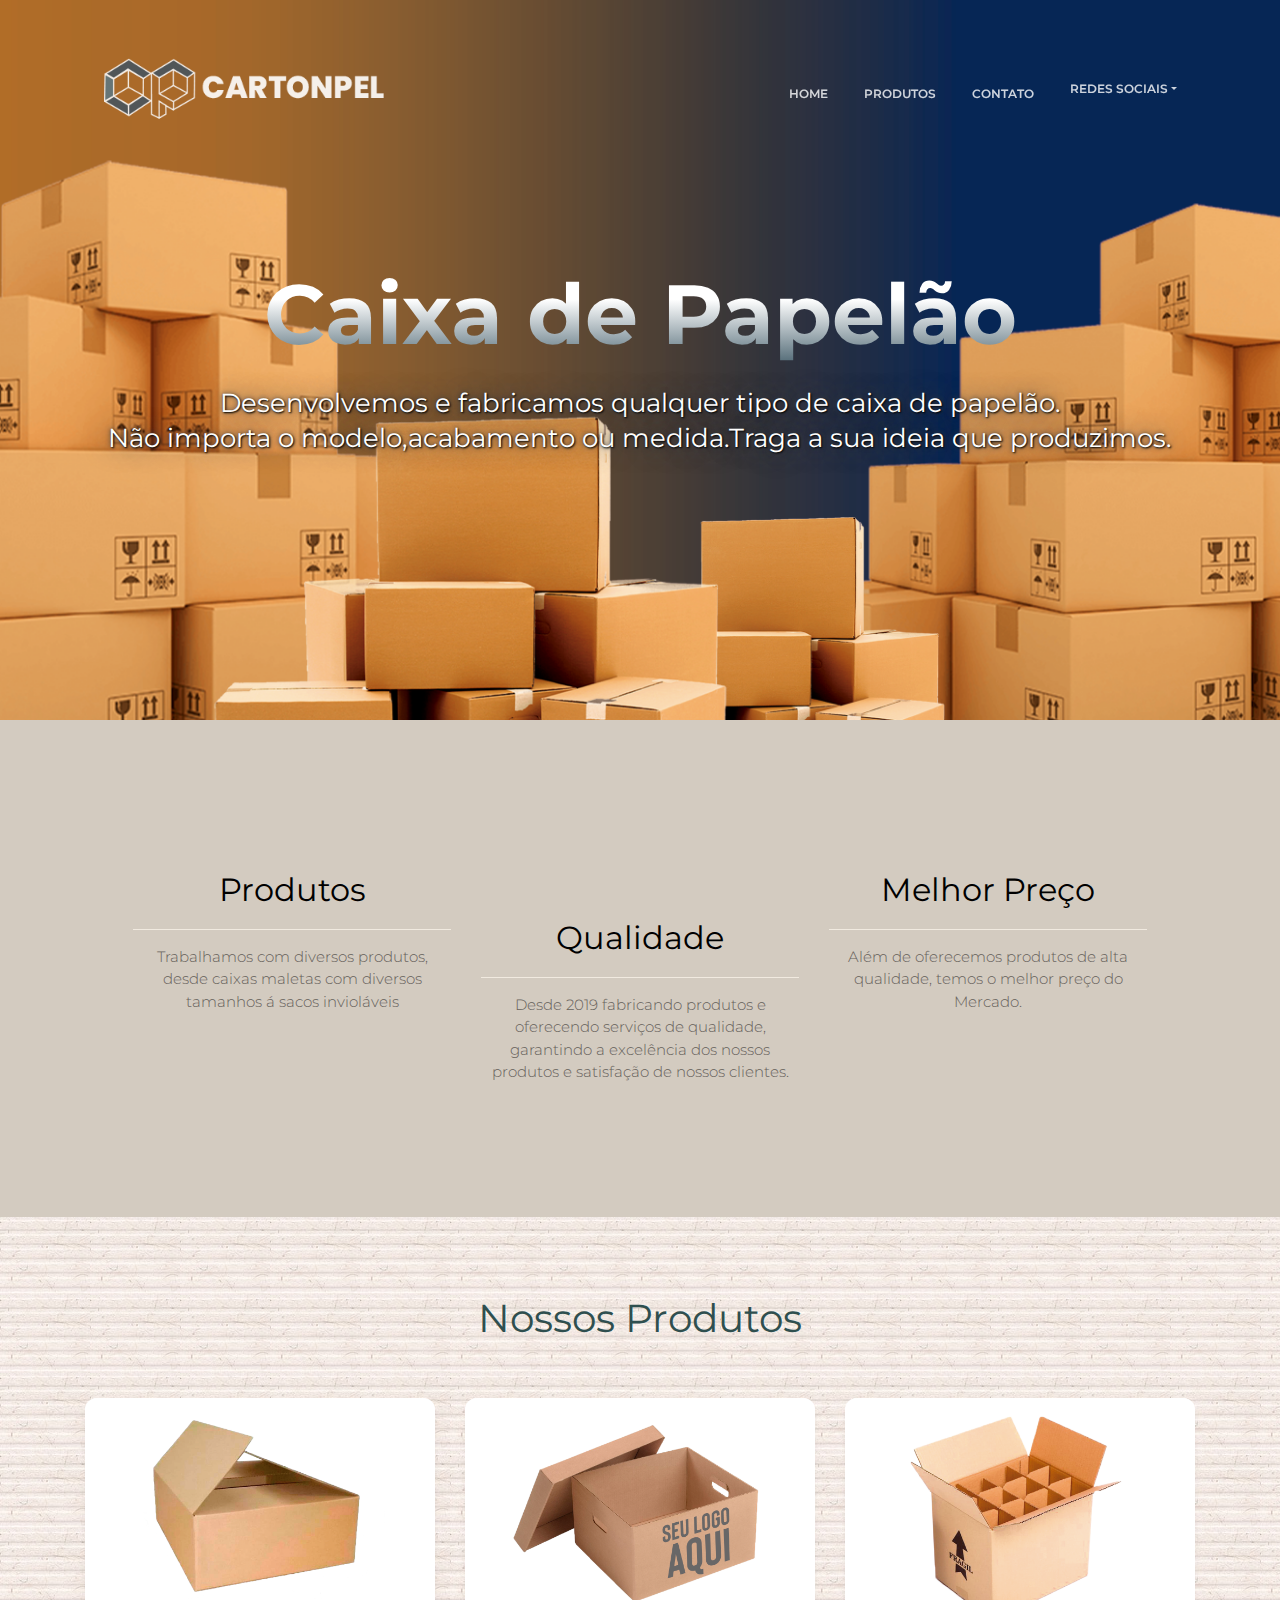
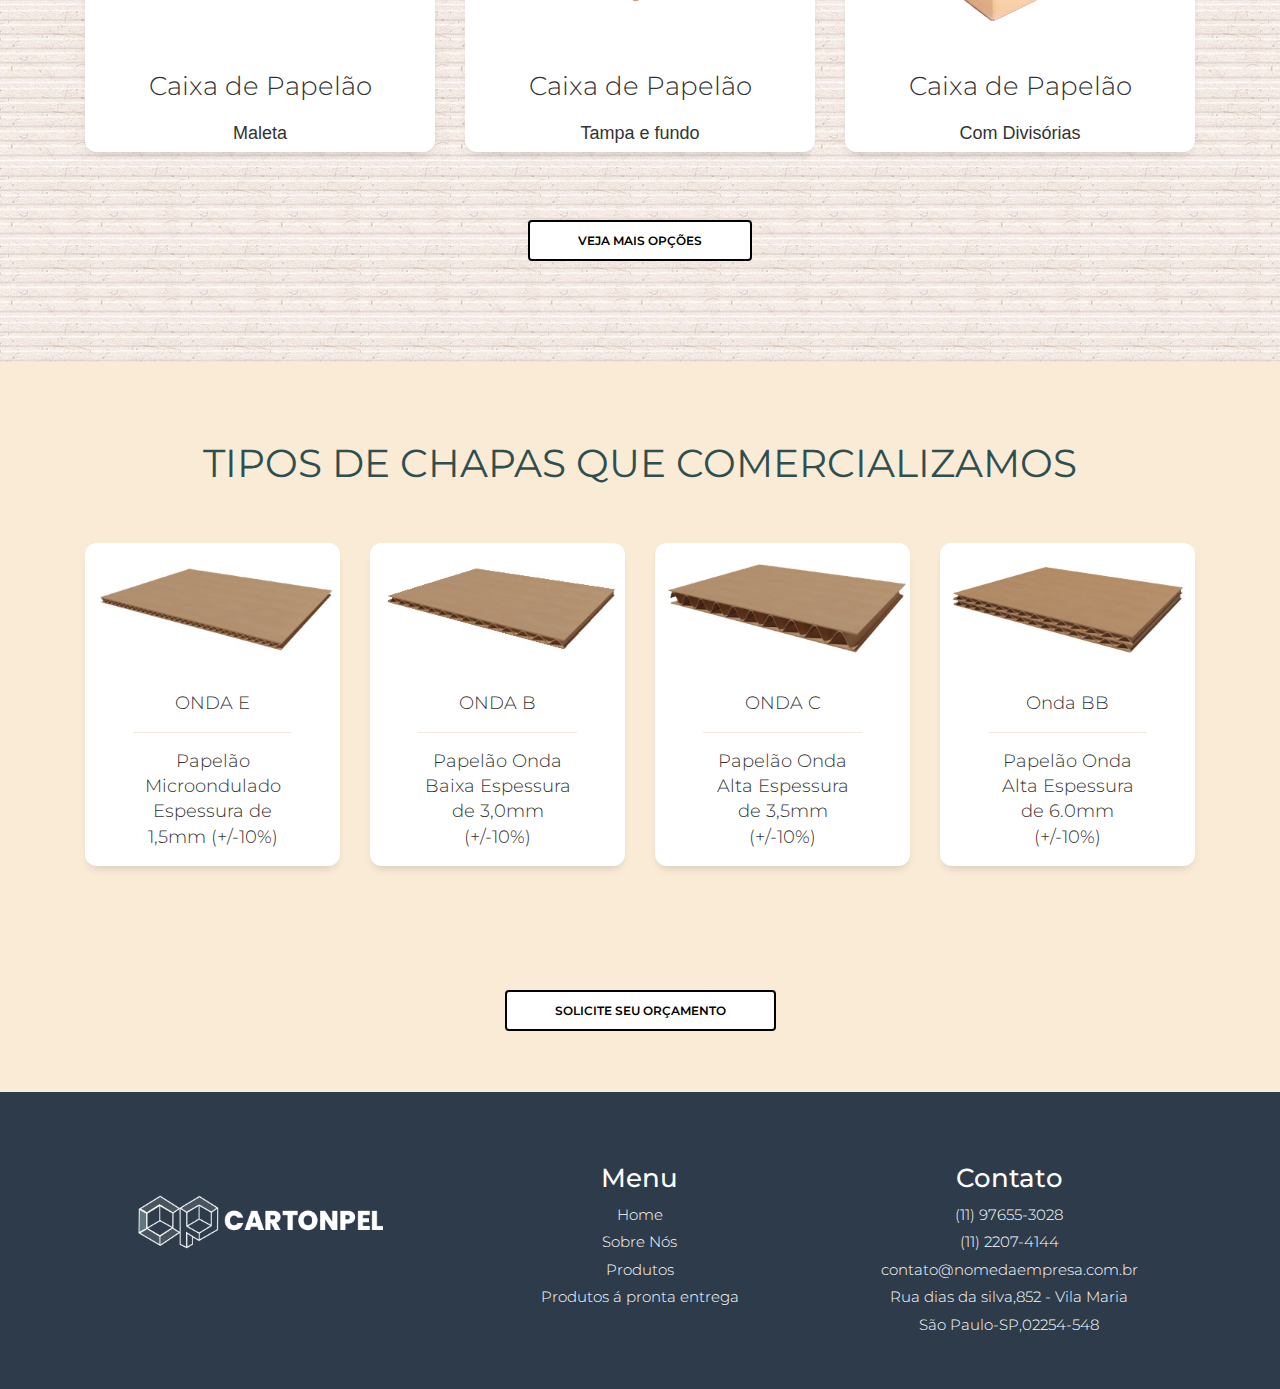
==== index.html @ ebabe3cf "atualização" ====
<!--
=========================================================
 Paper Kit 2 - v2.2.0
=========================================================

 Product Page: https://www.creative-tim.com/product/paper-kit-2
 Copyright 2019 Creative Tim (https://www.creative-tim.com)
 Licensed under MIT (https://github.com/creativetimofficial/paper-kit-2/blob/master/LICENSE.md)

 Coded by Creative Tim

=========================================================

The above copyright notice and this permission notice shall be included in all copies or substantial portions of the Software. -->



<!DOCTYPE html>
<html lang="pt-br">

<head>
    <meta charset="utf-8" />
    <link rel="apple-touch-icon" sizes="76x76" href="./assets/img//apple-icon.png">
    <link rel="icon" type="image/png" href="./assets/img//favicon.png">
    <meta http-equiv="X-UA-Compatible" content="IE=edge,chrome=1" />
    <title>
        Cartonpel
    </title>
    <meta name="description" content="Somos uma fábrica de cartonagem,fabricamos caixas sobre medidas">
    <meta name="keywords" content="Cartonagem,papelão,caixa">
    <meta name="author" content="Academia do E-commerce">
    <meta content='width=device-width, initial-scale=1.0, maximum-scale=1.0, user-scalable=0, shrink-to-fit=no' name='viewport' />
    <!--     Fonts and icons     -->
    <link href="https://fonts.googleapis.com/css?family=Montserrat:400,700,200" rel="stylesheet" />
    <link href="https://maxcdn.bootstrapcdn.com/font-awesome/latest/css/font-awesome.min.css" rel="stylesheet">
    <!-- CSS Files -->
    <link href="./assets/css/bootstrap.min.css" rel="stylesheet" />
    <link href="./assets/css/paper-kit.css" rel="stylesheet" />
    <link href="./assets/css/michele.css" rel="stylesheet" />
    <!-- CSS Just for demo purpose, don't include it in your project -->
    <link href="./assets/demo/demo.css" rel="stylesheet" />
</head>

<body class="index-page sidebar-collapse">
    <!-- Navbar -->
    <nav class="navbar navbar-expand-lg fixed-top navbar-transparent " color-on-scroll="300">
        <div class="container">
            <div class="navbar-translate">
                <a class="navbar-brand" href="#" rel="tooltip" title="logo" data-placement="bottom" target="_blank">
                    <img src="./assets/img/Logo06.png" class="collapse navbar-collapse" alt="logo">

                </a>
                <button class="navbar-toggler navbar-toggler" type="button" data-toggle="collapse" data-target="#navigation" aria-controls="navigation-index" aria-expanded="false" aria-label="Toggle navigation">
                    <span class="navbar-toggler-bar bar1"></span>
                    <span class="navbar-toggler-bar bar2"></span>
                    <span class="navbar-toggler-bar bar3"></span>
                </button>
            </div>
            <div class="collapse navbar-collapse justify-content-end" id="navigation">
                <ul class="navbar-nav">
                    <li class="nav-item">
                        <a class="nav-link" rel="tooltip" title="Home" data-placement="bottom" href="./index.html" target="_blank">
                            <i class="fa fa-home"></i>
                            <p class="d-lg">Home</p>
                        </a>
                    </li>
                    <li class="nav-item">
                        <a class="nav-link" rel="tooltip" title="Produtos" data-placement="bottom" href="./produtos.html" target="_blank">
                            <i class="fa fa-cubes"></i>
                            <p class="">Produtos</p>
                        </a>
                        <li class="nav-item">
                            <a class="nav-link" rel="tooltip" title="contato" data-placement="bottom" href="./contato.html" target="_blank">
                                <i class="fa fa-phone"></i>
                                <p class="d-lg">Contato</p>
                            </a>
                        </li>
                        <li class="nav-item dropdown">
                            <a class="nav-link dropdown-toggle" href="#" data-toggle="dropdown" id="nav-drop" aria-expanded="false">Redes Sociais</a>
                            <div class="dropdown-menu">
                                <a class="dropdown-item" href="https://www.facebook.com/gilmartheobald">
                                    <p class="d-ms">
                                        <i class="fa fa-facebook-official"></i> Facebook
                                    </p>
                                </a>
                                <a class="dropdown-item" href="https://www.instagram.com/gilmar.theobald/">
                                    <p class="d-lg">
                                        <i class="fa fa-instagram"></i> instagram
                                    </p>
                                </a>
                                <a class="dropdown-item" href="https://www.youtube.com/results?search_query=gilmar+theobald">
                                    <p class="d-lg">
                                        <i class="fa fa-youtube"></i> Youtube
                                    </p>
                                </a>
                            </div>
                        </li>
                </ul>
            </div>
        </div>
    </nav>
    <!-- End Navbar -->



    <div class="index" style="background-image: url(./assets/img/1.png)">
        <div class="filter"></div>
        <div class="content-center">
            <div class="container">
                <div class="title-brand">
                    <h1 class="home1">Caixa de Papelão</h1>
                    <h3 class="produtos1">Desenvolvemos e fabricamos qualquer tipo de caixa de papelão.<br>Não importa o modelo,acabamento ou medida.Traga a sua ideia que produzimos. </h4>
                        <div class="fog-low">
                            <img src="" alt="">
                        </div>
                        <div class="fog-low right">
                            <img src="#" alt="">
                        </div>
                </div>
            </div>
        </div>
        <div class="moving-clouds" style="background-image: "></div>
    </div>
    <section class="container1 py-5">
        <div class="container text-center">
            <!-- <div class="row">
                <div class="col-md-8 ml-auto mr-auto">
                    <h2 class="text-center h2 pb-2">Quem somos?</h2>
                    <h4 class="description text-center text-dark"> A "Nome da empresa" nasceu com o intuito de fornecer
                        produtos de alta qualidade com o melhor preço</h4>
                </div>
            </div> -->
            <div class="features-1">
                <div class="row px-5">
                    <div class="col-sm-12 col-lg-4">
                        <i class="fa fa-cubes icone-size"></i>
                        <h3 class="h3">Produtos</h3>
                        <hr>
                        <p>Trabalhamos com diversos produtos, desde caixas maletas com diversos tamanhos á sacos invioláveis
                        </p>
                    </div>
                    <div class="col-sm-12 col-lg-4">
                        <i class="fa fa-star icone-size mr-2"></i>
                        <i class="fa fa-star icone-size mr-2"></i>
                        <i class="fa fa-star icone-size mr-2"></i>
                        <i class="fa fa-star icone-size mr-2"></i>
                        <i class="fa fa-star icone-size mr-2"></i>
                        <h3 class="h3">Qualidade</h3>
                        <hr>
                        <p>Desde 2019 fabricando produtos e oferecendo serviços de qualidade, garantindo a excelência dos nossos produtos e satisfação de nossos clientes.</p>
                    </div>
                    <div class="col-sm-12 col-lg-4">
                        <i class="fa fa-dollar icone-size"></i>
                        <h3 class="h3">Melhor Preço</h3>
                        <hr>
                        <p>Além de oferecemos produtos de alta qualidade, temos o melhor preço do Mercado. </p>
                    </div>
                </div>
            </div>
        </div>
    </section>
    <!-- <div class="container text-justify py-5">
        <div class="row">
            <div class="col-sm-12 col-6">
                <h3 class="h3 text-center py-3">Quem somos?</h3>
                <p> A Cartonpel nasceu em 2019 com o intuito de fornecer produtos de alta qualidade com ótimos preços, buscamos oferecer o que há de melhor no Mercado com diversos tipos de embalagens.
                    <br>
                    <br> Fabricamos e comercializamos embalagens de papelão sob medidas, a pronta entrega e personalizadas para diversos segmentos. Fornecemos embalagens para E-commerce e produtos em gerais, atendemos há todos os tipos de demanda. Temos
                    o melhor preço do Mercado e atendemos tanto pessoa física, quanto pessoa jurídica.
                </p>
            </div> -->
    <!-- <div class="col-sm-12 col-lg-4 py-3">
                <img src="./assets/img/4.jpg" alt="foto">
            </div>
        </div>
    </div> -->
    <section class="container2 py-5">
        <div class="container">
            <h2 class="text-center pb-2 h2">Nossos Produtos</h2>
            <div class="row text-center pb-5">
                <div class="col-sm-12 col-lg-4 py-5">
                    <div class="card">
                        <div class="zoom">
                            <img src="./assets/img/maleta.png" alt="caixa">
                            <h3 class="py-2 mb-2 px-5">Caixa de Papelão</h3>
                            <p class="cp">Maleta</p>
                        </div>    
                    </div>
                </div>
                <div class="col-sm-12 col-lg-4 py-5">
                    <div class="card">
                        <div class="zoom">
                            <img src="./assets/img/04 (3).png" alt="caixa">
                            <h3 class="py-2 mb-2 px-5">Caixa de Papelão</h3>
                            <p class="cp">Tampa e fundo</p>
                        </div>    
                    </div>
                </div>
                <div class="col-sm-12 col-lg-4 py-5">
                    <div class="card">
                        <div class="zoom">
                            <img src="./assets/img/06 (7).png" alt="caixa">
                            <h3 class="py-2 mb-2 px-5">Caixa de Papelão</h3>
                            <p class="cp">Com Divisórias</p>
                        </div>    
                    </div>
                </div>
                <div class="col-sm-12">
                    <div class="justify-content-center d-block text-center">
                        <p class="text-center">
                            <a class="btn btn-outline-primary btn-light px-5" href="./produtos.html" title="clique aqui para visualizar mais produtos">
                                Veja Mais Opções
                            </a>
                        </p>
                    </div>
                </div>
            </div>
        </div>
    </section>
    <section class="chapas py-5">
        <div class="container">
            <h2 class="text-center pb-2 h2">TIPOS DE CHAPAS QUE COMERCIALIZAMOS</h2>
            <div class="row text-center pb-5">
                <div class="col-sm-12 col-lg-3 py-5">
                    <div class="card">
                        <div class="zoom">
                            <img src="./assets/img/chapa1.jpg" alt="caixa">
                            <h3 class="discricao py-2 mb-2 px-5">ONDA E <hr> Papelão Microondulado  
                           Espessura de 1,5mm (+/-10%)</h3>
                      </div>   
                    </div>
                </div>
                <div class="col-sm-12 col-lg-3 py-5">
                    <div class="card">
                        <div class="zoom">
                            <img src="./assets/img/chapa2.jpg" alt="caixa">
                            <h3 class="discricao py-2 mb-2 px-5">ONDA B <hr> Papelão Onda Baixa
                              Espessura de 3,0mm (+/-10%) </h3>
                        </div>      
                    </div>
                </div>
                <div class="col-sm-12 col-lg-3 py-5">
                    <div class="card">
                        <div class="zoom">
                            <img src="./assets/img/chapa3.jpg" alt="caixa">
                            <h3 class="discricao py-2 mb-2 px-5"> ONDA C <hr> Papelão Onda Alta  
                                Espessura <br>de 3,5mm <br>(+/-10%)</h3>
                        </div>        
                    </div>
                </div>
                <div class="col-sm-12 col-lg-3 py-5">
                    <div class="card ">
                        <div class="zoom">
                            <img src="./assets/img/chapa4.jpg" alt="caixa">
                            <h3 class="discricao py-2 mb-2 px-5">Onda BB <hr> Papelão Onda Alta  
                                Espessura <br>de 6.0mm <br>(+/-10%)</h3>
                        </div>        
                    </div>
                </div>
                </div>
                <div class="col-sm-12 py-2">
                    <div class="justify-content-center d-block text-center">
                        <p class="text-center">
                            <a class="btn btn-outline-primary btn-light px-5" href="https://api.whatsapp.com/send?phone=5511976553028&text=Ol%C3%A1%2Cgostaria%20de%20mais%20informa%C3%A7%C3%B5es%20sobre%20esse%20produto.%20" title="clique aqui para visualizar mais produtos">
                                Solicite seu orçamento
                            </a>
                        </p>
                    </div>
                </div>
            </div>
        </div>
    </section>

    <!-- <div class=" col-sm-12 col-md-4 col-lg-4 text-center justify-content-center pb-5">
                    <div class="zoom">
                        <img src="./assets/img/caixa3.png" class="img-responsive">
                    </div>
                </div>
                <div class="col-sm-12 col-md-4 col-lg-4 text-center justify-content-center pb-5">
                    <div class="zoom">
                        <img src="./assets/img/caixa.png" class="img-responsive">
                    </div>
                </div>
                <div class="col-sm-12 col-md-4 col-lg-4 text-center justify-content-center pb-5">
                    <div class="zoom">
                        <img src="./assets/img/caixa2.png" class="img-responsive">
                    </div>
                </div>
            </div> -->
    <!-- </section> -->
    <!-- <section class="fundo py-5">
        <div class="container ">
            <h3 class="text-center h3 pb-5">
                <span class="especificacao">
                    Especificação dos produtos
            </h3>
            </span>
                <div class="card py-3">
                    <div class="row ">
                        <div class="col-sm-12 col-md-8 col-lg-8">
                            <h2 class="text-center py-2">CAIXA DE PAPELÃO 31X 22X 24</h2>
                            <p class="text-center px-5">Indicado para transportar produtos com segurança e praticidade, material resistente e de alta qualidade! Material: Onda B - Papelão Ondulado Gramatura: 360 g/m² Espessura do Papel: 3 mm Cor Interna e Externa: Pardo Foco: Ecommerce,
                                Mercado Livre e demais Plataformas Marketplace.</p>
                        </div>
                        <div class="col-sm-12 col-md-4 col-lg-4 p-3">
                            <img src="./assets/img/caixa.jpg" class="img-fluid" alt="caixa">
                        </div>
                    </div>
                </div>
                <div class="card py-3">
                    <div class="row ">
                        <div class="col-sm-12 col-md-4 col-lg-4 p-3">
                            <img src="./assets/img/caixa2.jpg" class="img-fluid" alt="caixa">
                        </div>
                        <div class="col-sm-12 col-md-8 col-lg-8">
                            <h2 class="text-center py-2">CAIXA DE PAPELÃO 40X 25X 15</h2>
                            <p class="text-center px-5">Indicado para transportar produtos com segurança e praticidade, material resistente e de alta qualidade! Material: Onda B - Papelão Ondulado Gramatura: 360 g/m² Espessura do Papel: 3 mm Cor Interna e Externa: Pardo Foco: Ecommerce,
                                Mercado Livre e demais Plataformas Marketplace.</p>
                        </div>
                    </div>
                </div>
                <div class="card py-3">
                    <div class="row ">
                        <div class="col-sm-12 col-md-8 col-lg-8">
                            <h2 class="text-center py-2">SACOS INVIOLÁVEL 20X30 </h2>
                            <p class="text-center px-5">Envelope de segurança para correios produzido em polietileno coextrusado em 3 camadas, seu interno é em preto e o exterior em branco, causando efeito de blackout, evitando que o transportador identifique o conteúdo que tem
                                dentro da embalagem. Normalmente utilizado para envios de encomendas, os Envelopes de Segurança podem ser utilizados em qualquer segmento que exija proteção e anti-violação no envio / transporte. Principais características
                                do Envelope de Segurança em Plástico Coextrusado: - Micragem 0.10 que torna o Envelope mais rígido e seguro; - Adesivo Hot-Melt de alta qualidade que garante o fechamento seguro, permanente e à prova de violação; - É altamente
                                resistente a rasgos e rupturas; - É leve e diminui o custo do envio em relação à caixas de papelão; - É 100% reciclável.
                            </p>
                        </div>
                        <div class="col-sm-12 col-md-4 col-lg-4 p-3">
                            <img src="./assets/img/sacos1.jpg" class="img-fluid" alt="sacos">
                        </div>
                    </div>
                </div>
                <div class="card py-3">
                    <div class="row ">
                        <div class="col-sm-12 col-md-4 col-lg-4 p-3">
                            <img src="./assets/img/sacos2.jpg" class="img-fluid" alt="sacos">
                        </div>
                        <div class="col-sm-12 col-md-8 col-lg-8">
                            <h2 class="text-center py-2">SACOS INVIOLÁVEL 40x50</h2>
                            <p class="text-center px-5">Envelope de segurança para correios produzido em polietileno coextrusado em 3 camadas, seu interno é em preto e o exterior em branco, causando efeito de blackout, evitando que o transportador identifique o conteúdo que tem
                                dentro da embalagem. Normalmente utilizado para envios de encomendas, os Envelopes de Segurança podem ser utilizados em qualquer segmento que exija proteção e anti-violação no envio / transporte. Principais características
                                do Envelope de Segurança em Plástico Coextrusado: - Micragem 0.10 que torna o Envelope mais rígido e seguro; - Adesivo Hot-Melt de alta qualidade que garante o fechamento seguro, permanente e à prova de violação; - É altamente
                                resistente a rasgos e rupturas; - É leve e diminui o custo do envio em relação à caixas de papelão; - É 100% reciclável.</p>
                        </div>
                    </div>
                </div>
                <div class="card py-3">
                    <div class="row ">
                        <div class="col-sm-12 col-md-8 col-lg-8">
                            <h2 class="text-center py-2">CAIXA DE PAPELÃO 16X11X5</h2>
                            <p class="text-center px-5">Indicado para transportar produtos com segurança e praticidade, material resistente e de alta qualidade! Material: Onda B - Papelão Ondulado Gramatura: 360 g/m² Espessura do Papel: 3 mm Cor Interna e Externa: Pardo Foco: Ecommerce,
                                Mercado Livre e demais Plataformas Marketplace.</p>
                        </div>
                        <div class="col-sm-12 col-md-4 col-lg-4 p-3">
                            <img src="./assets/img/caixa3.jpg" class="img-fluid" alt="caixa">
                        </div>
                    </div>
                </div>
                <div class="card py-3">
                    <div class="row ">
                        <div class="col-sm-12 col-md-4 col-lg-4 p-3">
                            <img src="./assets/img/caixa4.jpg" class="img-fluid" alt="caixa">
                        </div>
                        <div class="col-sm-12 col-md-8 col-lg-8">
                            <h2 class="text-center py-2">CAIXA DE PAPELÃO 27X20X18</h2>
                            <p class="text-center px-5">Indicado para transportar produtos com segurança e praticidade, material resistente e de alta qualidade! Material: Onda B - Papelão Ondulado Gramatura: 360 g/m² Espessura do Papel: 3 mm Cor Interna e Externa: Pardo Foco: Ecommerce,
                                Mercado Livre e demais Plataformas Marketplace.</p>
                        </div>
                    </div>
                </div>
        </div>
    </section> -->
    <!-- <section class="bg-dark text-light py-5">
            <h2 class="text-center">Teste</h2>
        </section> -->
    <!-- </section>
    <section class="fundo">
        <div class="container">
            <div class="row text-center py-5">
                <div class="col-4 py-5">
                    <div class="card">
                        <img src="./assets/img/caixa.jpg" alt="caixa">
                        <h3 class="tamanho">Caixa de Papelão 31x24x22</h3>
                        <button type="button" class="btn btn-outline-primary mb-2 mx-5 mt-3">Saiba Mais</button>
                    </div>
                </div>

                <div class="col-4 py-5">
                    <div class="card">
                        <img src="./assets/img/caixa2.jpg" alt="caixa">
                        <h3 class="tamanho"> Caixa de Papelão 40X25X15</h3>
                        <button type="button" class="btn btn-outline-primary mb-2 mx-5 mt-3">Saiba Mais</button>
                    </div>
                </div>

                <div class="col-4 py-5">
                    <div class="card">
                        <img src="./assets/img/caixa3.jpg" alt="caixa">
                        <h3 class="tamanho"> Caixa de Papelão 16X11X5 </h3>
                        <button type="button" class="btn btn-outline-primary mb-2 mx-5 mt-3">Saiba Mais</button>
                    </div>
                </div>
                <div class="col-4 py-5">
                    <div class="card">
                        <img src="./assets/img/caixa.jpg" alt="Caixa">
                        <h3 class="tamanho">Caixa de Papelão</h3>
                        <button type="button" class="btn btn-outline-primary mb-2 mx-5 mt-3">Saiba Mais</button>
                    </div>
                </div>
                <div class="col-4 py-5">
                    <div class="card">
                        <img src="./assets/img/caixa2.jpg" alt="caixa">
                        <h3 class="tamanho">Caixa de Papelão</h3>
                        <button type="button" class="btn btn-outline-primary mb-2 mx-5 mt-3">Saiba Mais</button>
                    </div>
                </div>
                <div class="col-4 py-5">
                    <div class="card">
                        <img src="./assets/img/caixa3.jpg" alt="caixa">
                        <h3 class="tamanho">Caixa de Papelão</h3>
                        <button type="button" class="btn btn-outline-primary mb-2 mx-5 mt-3">Saiba Mais</button>
                    </div>
                </div>
            </div>
        </div>
        </div>
    </section>
    <section class="fundo">
        <div class="container">
            <div class="row text-center">
                <div class="col-4 py-5">
                    <div class="card">
                        <img src="./assets/img/caixa.jpg" alt="Caixa">
                        <h3 class="tamanho">Caixa de Papelão</h3>
                        <button type="button" class="btn btn-outline-primary mb-2 mx-5 mt-3">Saiba Mais</button>
                    </div>
                </div>

                <div class="col-4 py-5">
                    <div class="card">
                        <img src="./assets/img/caixa2.jpg" alt="caixa">
                        <h3 class="tamanho">Caixa de Papelão</h3>
                        <button type="button" class="btn btn-outline-primary mb-2 mx-5 mt-3">Saiba Mais</button>
                    </div>
                </div>

                <div class="col-4 py-5">
                    <div class="card">
                        <img src="./assets/img/caixa3.jpg" alt="caixa">
                        <h3 class="tamanho">Caixa de Papelão</h3>
                        <button type="button" class="btn btn-outline-primary mb-2 mx-5 mt-3">Saiba Mais</button>
                    </div>
                </div>
            </div>
        </div>
    </section>
    <div class="bg-dark">
        <h2>teste</h2>
    </div>
    <div class="container">
        <div class="row">
            <div class="col-6">
                <img src="./assets/img/caixa2.jpg" alt="caixa">
            </div>
            <div class="col-6 py-5">
                <P class="p2">Indicado para transportar produtos com segurança e praticidade, material resistente e de alta qualidade!<br><br><br> A caixa possui 40x25x15 <br>Material: Onda B -Papelão Ondulado Gramatura: 360 g/m² <br> Espessura do Papel: 3 mm <br> Cor Interna e Externa:
                    Pardo <br> Foco:E-commerce e produtos em gerais</P>
            </div>
        </div>
    </div>
    <hr>
    <div class="container">
        <div class="row">
            <div class="col-6">
                <img src="./assets/img/caixa2.jpg" alt="caixa">
            </div>
            <div class="col-6 py-5">
                <P class="p2">Indicado para transportar produtos com segurança e praticidade, material resistente e de alta qualidade!<br><br><br> A caixa possui 40x25x15 <br>Material: Onda B -Papelão Ondulado Gramatura: 360 g/m² <br> Espessura do Papel: 3 mm <br> Cor Interna e Externa:
                    Pardo <br> Foco:E-commerce e produtos em gerais</P>
            </div>
        </div>
    </div>
    <hr>
    <div class="container">
        <div class="row">
            <div class="col-6">
                <img src="./assets/img/caixa2.jpg" alt="caixa">
            </div>
            <div class="col-6 py-5">
                <P class="p2">Indicado para transportar produtos com segurança e praticidade, material resistente e de alta qualidade!<br><br><br> A caixa possui 40x25x15<br>Material: Onda B -Papelão Ondulado Gramatura: 360 g/m² <br> Espessura do Papel: 3 mm <br> Cor Interna e Externa:
                    Pardo <br> Foco:E-commerce e produtos em gerais</P>
            </div>
        </div>
    </div>
    <hr>
    <div class="container">
        <div class="row">
            <div class="col-6">
                <img src="./assets/img/caixa2.jpg" alt="caixa">
            </div>
            <div class="col-6 py-5">
                <P class="p2">Indicado para transportar produtos com segurança e praticidade, material resistente e de alta qualidade!<br><br><br> A caixa possui 40x25x15 <br>Material: Onda B - Papelão Ondulado Gramatura: 360 g/m² <br> Espessura do Papel: 3 mm <br> Cor Interna e Externa:
                    Pardo <br> Foco:E-commerce e produtos em gerais</P>
            </div>
        </div>
    </div>
    <hr>
    <div class="container">
        <div class="row">
            <div class="col-6">
                <img src="./assets/img/caixa2.jpg" alt="caixa">
            </div>
            <div class="col-6 py-5">
                <P class="p2">Indicado para transportar produtos com segurança e praticidade, material resistente e de alta qualidade!<br><br><br> A caixa possui 40x25x15 <br>Material: Onda B - Papelão Ondulado Gramatura: 360 g/m² <br> Espessura do Papel: 3 mm <br> Cor Interna e Externa:
                    Pardo <br> Foco:E-commerce e produtos em gerais</P>
            </div>
        </div>
    </div>
    <hr>
    <div class="container">
        <div class="row">
            <div class="col-6">
                <img src="./assets/img/caixa2.jpg" alt="caixa">
            </div>
            <div class="col-6 py-5">
                <P class="p2">Indicado para transportar produtos com segurança e praticidade, material resistente e de alta qualidade!<br><br><br> A caixa possui 40x25x15 <br>Material: Onda B - Papelão Ondulado Gramatura: 360 g/m² <br> Espessura do Papel: 3 mm <br> Cor Interna e Externa:
                    Pardo <br> Foco:E-commerce e produtos em gerais</P>
            </div>
        </div>
    </div>
    <hr>
    <div class="container">
        <div class="row">
            <div class="col-6">
                <img src="./assets/img/caixa2.jpg" alt="caixa">
            </div>
            <div class="col-6 py-5">
                <P class="p2">Indicado para transportar produtos com segurança e praticidade, material resistente e de alta qualidade!<br><br><br> A caixa possui 40x25x15 <br>Material: Onda B - Papelão Ondulado Gramatura: 360 g/m² <br> Espessura do Papel: 3 mm <br> Cor Interna e Externa:
                    Pardo <br> Foco:E-commerce e produtos em gerais</P>
            </div>
        </div>
    </div>
    <hr>
    <div class="container">
        <div class="row">
            <div class="col-6">
                <img src="./assets/img/caixa2.jpg" alt="caixa">
            </div>
            <div class="col-6 py-5">
                <P class="p2">Indicado para transportar produtos com segurança e praticidade, material resistente e de alta qualidade!<br><br><br> A caixa possui 40x25x15 <br> Material: Onda B - Papelão Ondulado Gramatura: 360 g/m² <br> Espessura do Papel: 3 mm <br> Cor Interna e Externa:
                    Pardo <br> Foco:E-commerce e produtos em gerais</P>
            </div>
        </div>
    </div>
    <hr>
    <div class="container">
        <div class="row">
            <div class="col-6">
                <img src="./assets/img/caixa2.jpg" alt="caixa">
            </div>
            <div class="col-6 py-5">
                <p class="p2">Indicado para transportar produtos com segurança e praticidade, material resistente e de alta qualidade!<br><br><br> A caixa possui 40x25x15 <br> Material: Onda B - Papelão Ondulado Gramatura: 360 g/m² <br> Espessura do Papel: 3 mm <br> Cor Interna e Externa:
                    Pardo <br> Foco:E-commerce e produtos em gerais</P>
            </div>
        </div>
    </div>
    <hr>
    <section class="py-5">
        <div class="container">
            <div class="row">
                <div class="col-sm-12 col-md-6 col-lg-6 text-center">
                    <h3 class="h3 py-2">Contato</h3>
                    <p class="contato">
                        <a href="https://api.whatsapp.com/send?phone=5511934518766&text=Ol%C3%A1%2Cpode%20me%20ajudar%3F">
                            <i class="fa fa-whatsapp"></i> (11) 93451-8766
                        </a>
                    </p>
                    <p class="contato">
                        <i class="fa fa-phone"></i> (11) 4958-5486
                    </p>
                    <a href="mail:contato@nomedaempresa.com.br">
                        <p class="contato">
                            <i class="fa fa-envelope"></i> contato@nomedaempresa.com.br
                        </p>
                    </a>
                    <p class="contato">
                        <i class="fa fa-map-marker"></i> Rua Dias da silva,858 - Vila Maria
                    </p>
                    <p class="contato">São Paulo-SP,02114-001</p>
                    <h3 class="h3 py-2">Redes Sociais</h3>
                    <a class="dropdown-item" href="https://www.facebook.com/gilmartheobald">
                        <p>
                            <i class="fa fa-facebook-official"></i> Facebook
                        </p>
                    </a>
                    <a class="dropdown-item" href="https://www.instagram.com/gilmar.theobald/">
                        <p>
                            <i class="fa fa-instagram"></i> instagram
                        </p>
                    </a>
                    <a class="dropdown-item" href="https://www.youtube.com/results?search_query=gilmar+theobald">
                        <p>
                            <i class="fa fa-youtube-play"></i> Youtube
                        </p>
                    </a>
                </div>
                <div class="col-sm-12 col-md-6 col-lg-6 py-5">
                    <iframe src="https://www.google.com/maps/embed?pb=!1m18!1m12!1m3!1d3658.3850423235667!2d-46.59061018510375!3d-23.518649765901255!2m3!1f0!2f0!3f0!3m2!1i1024!2i768!4f13.1!3m3!1m2!1s0x94ce5f315844057f%3A0x6ab5022c1ff6489!2sR.%20Dias%20da%20Silva%2C%20858%20-%20Vila%20Maria%2C%20S%C3%A3o%20Paulo%20-%20SP%2C%2002114-001!5e0!3m2!1spt-BR!2sbr!4v1595199027394!5m2!1spt-BR!2sbr"
                        width="100%" height="450" frameborder="0" style="border:0;" allowfullscreen="" aria-hidden="false" tabindex="0"></iframe>
                </div>
            </div>
        </div>
    </section> -->
    <section class="footer1 py-5">
        <footer class="container ">
            <div class="row px-3">
                <div class="col-ms-4 col-md-4 col-lg-4 text-center">
                    <img src="./assets/img/Logo06.png" class="py-5" alt="logo">
                </div>
                <div class="col-ms-4 col-md-4 col-lg-4 text-center">
                    <h3 class="footer3 mb-2">Menu</h3>

                    <a href="./index.html" title="Home">
                        <p class="footer2">
                            Home
                        </p>
                    </a>
                    <a href="./quem-somos.html" title="Clique para saber sobre nós">
                        <p class="footer2">
                            Sobre Nós

                        </p>
                    </a>
                    <a href="./produtos.html" title="Clique para visualizar produtos">
                        <p class="footer2">
                            Produtos
                        </p>
                    </a>
                    <a href="https://www.embalaweb.com.br" title="Produtos á pronta entrega">
                        <p class="footer2">
                            Produtos á pronta entrega
                        </p>
                    </a>
                </div>
                <div class="col-ms-4 col-md-4 col-lg-4 text-center ">
                    <h3 class="footer3 mb-2">Contato</h3>
                    <a href="https://api.whatsapp.com/send?phone=5511976553028&text=Ol%C3%A1%2Cgostaria%20de%20mais%20informa%C3%A7%C3%B5es%20sobre%20esse%20produto.%20">
                        <p class="footer2">
                            <i class="fa fa-whatsapp"></i> (11) 97655-3028
                        </p>
                    </a>
                    <p class="footer2">
                        <i class="fa fa-phone"></i> (11) 2207-4144
                    </p>
                    <a href="mail:contato@nomedaempresa.com.br">
                        <p class="footer2">
                            <i class="fa fa-envelope"></i> contato@nomedaempresa.com.br
                        </p>
                    </a>
                    <p class="footer2">
                        <i class="fa fa-map-marker"></i> Rua dias da silva,852 - Vila Maria
                    </p>
                    <p class="footer2">São Paulo-SP,02254-548</p>
                </div>
            </div>
        </footer>
    </section>
    <!--   Core JS Files   -->
    <script src="./assets/js/core/jquery.min.js" type="text/javascript"></script>
    <script src="./assets/js/core/popper.min.js" type="text/javascript"></script>
    <script src="./assets/js/core/bootstrap.min.js" type="text/javascript"></script>
    <!--  Plugin for Switches, full documentation here: http://www.jque.re/plugins/version3/bootstrap.switch/ -->
    <script src="./assets/js/plugins/bootstrap-switch.js"></script>
    <!--  Plugin for the Sliders, full documentation here: http://refreshless.com/nouislider/ -->
    <script src="./assets/js/plugins/nouislider.min.js" type="text/javascript"></script>
    <!--  Plugin for the DatePicker, full documentation here: https://github.com/uxsolutions/bootstrap-datepicker -->
    <script src="./assets/js/plugins/moment.min.js"></script>
    <script src="./assets/js/plugins/bootstrap-datepicker.js" type="text/javascript"></script>
    <!-- Control Center for Paper Kit: parallax effects, scripts for the example pages etc -->
    <script src="./assets/js/paper-kit.js?v=2.2.0" type="text/javascript"></script>
    <!--  Google Maps Plugin    -->
    <script type="text/javascript" src="https://maps.googleapis.com/maps/api/js?key=YOUR_KEY_HERE"></script>
    <script>
        $(document).ready(function() {

            if ($("#datetimepicker").length != 0) {
                $('#datetimepicker').datetimepicker({
                    icons: {
                        time: "fa fa-clock-o",
                        date: "fa fa-calendar",
                        up: "fa fa-chevron-up",
                        down: "fa fa-chevron-down",
                        previous: 'fa fa-chevron-left',
                        next: 'fa fa-chevron-right',
                        today: 'fa fa-screenshot',
                        clear: 'fa fa-trash',
                        close: 'fa fa-remove'
                    }
                });
            }

            function scrollToDownload() {

                if ($('.section-download').length != 0) {
                    $("html, body").animate({
                        scrollTop: $('.section-download').offset().top
                    }, 1000);
                }
            }
        });
    </script>
</body>

</html>
---- assets/css/michele.css ----
img {
    max-width: 80%;
}

.zoom {
    overflow: hidden;
}

.produtos1 {
    color: white;
    text-shadow: 1px 1px 2px black, 0 0 1em #343a40, 0 0 0.2em #343a40;
    font-weight: normal;
}

.wt {
    background-color: #22b710;
}
.discricao{
    font-family: inherit;
    font-size: large;
}
.orcamento {
    min-height: 15vh;
    justify-content: center;
    text-align: center;
}
.cp{
    font-size:large;
    font-family: sans-serif;
}

.cp2{
    font-family: sans-serif;

}
.chapas{
    background-color:antiquewhite;
    
    
}

.zoom img {
    max-width: 100;
    -moz-transition: all 0.3s;
    -webkit-transition: all 0.3s;
    transition: all 0.3s;
}

.zoom:hover img {
    -moz-transform: scale(1.1);
    -webkit-transform: scale(1.1);
    transform: scale(1.1);
}

.index {
    background-position: center center;
    background-size: cover;
    min-height: 80vh;
    max-height: 999px;
    overflow: hidden;
    position: relative;
    width: 100%;
    z-index: 1;
    display: flex;
    align-items: center;
    justify-content: center;
}

.home1 {
    font-size: 6em;
    font-weight: 700;
    margin: 0;
    color: #343a40;
    background: #fbf8ec;
    background: -moz-linear-gradient(top, #fff 35%, #4e6773 100%);
    background: -webkit-linear-gradient(top, #fff 35%, #4e6773 100%);
    background: -ms-linear-gradient(top, #fff 35%, #4e6773 100%);
    background: linear-gradient(to bottom, #fff 35%, #4e6773 100%);
    -webkit-background-clip: text;
    -webkit-text-fill-color: transparent;
}

.fundo {
    background-image: url(../img/desfocada.png);
    background-attachment: fixed;
    background-position: center;
    background-repeat: no-repeat;
    background-size: cover;
}

.container1 {
    background-color: #d3cbc0;
}

.container2 {
    /* background-color: #d4d8d9; */
    background: url("../img/tile.jpg");
    background-repeat: repeat;
}

.bg-creme {
    background-color: #d3cbc0;
}

.footer1 {
    background-color: #2e3b4b
}

.footer2 {
    color: white;
    font-weight: 300;
}

.footer3 {
    color: white;
    font-weight: 500;
}

.h2 {
    font-weight: 400;
    /* font-size: 2rem; */
    color: darkslategray;
}

.h2-2 {
    color: darkslategray;
    font-weight: 400;
}

.h3 {
    font-size: 2rem;
    font-weight: 400;
    color: black;
    /* text-shadow: 0.1em 0.1em 0.2em black */
}

.produtos {
    font-size: 3rem;
    font-weight: 600;
    color: black;
}

.especificacao {
    color: white;
    text-shadow: 1px 1px 10px #000000;
}

.icone-size {
    font-size: 2rem;
}


/* .coralernativa{
    background: #d3cbc0;
  }

  .coralernativa:nth-child(2n){
    background: #990000;
  } */
---- assets/demo/demo.css ----
.tim-row {
  margin-bottom: 20px;
}
.nc-icon{
  font-size: 17px;
}

.tim-white-buttons {
  background-color: #777777;
}

.typography-line {
  padding-left: 25%;
  margin-bottom: 35px;
  position: relative;
  display: block;
  width: 100%;
}

.typography-line span {
  bottom: 10px;
  color: #c0c1c2;
  display: block;
  font-weight: 400;
  font-size: 13px;
  line-height: 13px;
  left: 0;
  margin-left: 20px;
  position: absolute;
  width: 260px;
  text-transform: none;
}

.tim-row {
  padding-top: 60px;
}

.tim-row h3 {
  margin-top: 0;
}

.switch {
  margin-right: 20px;
}

#navbar-full .navbar {
  border-radius: 0 !important;
  margin-bottom: 15px;
  z-index: 2;
}

#menu-dropdown .navbar {
  border-radius: 3px;
}

#pagination-row .pagination-container {
  height: 100%;
  max-height: 100%;
  display: flex;
  align-items: center;
}

/* Nucelo Icons */

#icons-row i.nc-icons {
  font-size: 30px;
}

.demo-iconshtml {
  font-size: 62.5%;
}

.demo-icons body {
  font-size: 1.6rem;
  font-family: sans-serif;
  color: #333333;
  background: white;
}

.demo-icons a {
  color: #608CEE;
  text-decoration: none;
}

.demo-icons header {
  text-align: center;
  padding: 100px 0 0;
}

.demo-icons header h1 {
  font-size: 2.8rem;
}

.demo-icons header p {
  font-size: 1.4rem;
  margin-top: 1em;
}

.demo-icons header a:hover {
  text-decoration: underline;
}

.demo-icons .nc-icon {
  font-size: 34px;
}

.demo-icons section {
  width: 90%;
  max-width: 1200px;
  margin: 50px auto;
}

.demo-icons section h2 {
  border-bottom: 1px solid #e2e2e2;
  padding: 0 0 1em .2em;
  margin-bottom: 1em;
}
img{
max-width: 80%;
border

}

.demo-icons ul::after {
  clear: both;
  content: "";
  display: table;
}

.demo-icons ul li {
  width: 20%;
  float: left;
  padding: 16px 0;
  text-align: center;
  border-radius: .25em;
  -webkit-transition: background 0.2s;
  -moz-transition: background 0.2s;
  transition: background 0.2s;
  -webkit-user-select: none;
  -moz-user-select: none;
  -ms-user-select: none;
  user-select: none;
  overflow: hidden;
}

.demo-icons ul li:hover {
  background: #f4f4f4;
}

.demo-icons ul p,
.demo-icons ul em,
.demo-icons ul input {
  display: inline-block;
  font-size: 1rem;
  color: #999999;
  -webkit-user-select: auto;
  -moz-user-select: auto;
  -ms-user-select: auto;
  user-select: auto;
  white-space: nowrap;
  width: 100%;
  overflow: hidden;
  text-overflow: ellipsis;
  cursor: pointer;
}

.demo-icons ul p {
  padding: 20px 0 0;
  font-size: 12px;
  margin: 0;
}

.demo-icons ul p::selection,
.demo-icons ul em::selection {
  background: #608CEE;
  color: #efefef;
}

.demo-icons ul em {
  font-size: 12px;
}

.demo-icons ul em::before {
  content: '[';
}

.demo-icons ul em::after {
  content: ']';
}

.demo-icons ul input {
  text-align: center;
  background: transparent;
  border: none;
  box-shadow: none;
  outline: none;
  display: none;
}

.space {
  height: 130px;
  display: block;
}

.space-110 {
  height: 110px;
  display: block;
}

.space-50 {
  height: 50px;
  display: block;
}

.space-70 {
  height: 70px;
  display: block;
}

.navigation-example {
  background-attachment: scroll;
}

.navigation-example {
  background-position: center center;
  background-size: cover;
  margin-top: 0;
  height: 100%;
}

#notifications {
  background-color: #FFFFFF;
  display: block;
  width: 100%;
  position: relative;
}

.tim-note {
  text-transform: capitalize;
}

.download-area {
  margin-top: 30px;
}

.sharing-area {
  margin-top: 50px;
}

.sharing-area .btn {
  margin-top: 14px;
}

.upgrade-pro .btn {
  margin-top: 30px;
}

#buttons .btn,
#javascriptComponents .btn {
  margin: 0 0px 10px;
}

.space-100 {
  height: 100px;
  display: block;
  width: 100%;
}

.be-social {
  padding-bottom: 20px;
  /*     border-bottom: 1px solid #aaa; */
  margin: 0 auto 40px;
}

.txt-white {
  color: #FFFFFF;
}

.txt-gray {
  color: #ddd !important;
}

.parallax {
  width: 100%;
  height: 570px;
  display: block;
  background-attachment: fixed;
  background-repeat: no-repeat;
  background-size: cover;
  background-position: center center;
}

.profile-content {
  padding-top: 0;
  position: relative;
  z-index: 2;
}

.logo-container .logo {
  overflow: hidden;
  border-radius: 50%;
  border: 1px solid #333333;
  width: 50px;
  float: left;
}

.logo-container .brand {
  font-size: 16px;
  color: #FFFFFF;
  line-height: 18px;
  float: left;
  margin-left: 10px;
  margin-top: 7px;
  width: 70px;
  height: 40px;
  text-align: left;
}

.logo-container .brand-material {
  font-size: 18px;
  margin-top: 15px;
  height: 25px;
  width: auto;
}

.logo-container .logo img {
  width: 100%;
}

.navbar-small .logo-container .brand {
  color: #333333;
}

.fixed-section {
  top: 90px;
  max-height: 80vh;
  overflow: scroll;
  position: sticky;
}

.fixed-section ul {
  padding: 0;
}

.fixed-section ul li {
  list-style: none;
}

.fixed-section li a {
  font-size: 14px;
  padding: 2px;
  display: block;
  color: #666666;
}

.fixed-section li a.active {
  color: #00bbff;
}

.fixed-section.float {
  position: fixed;
  top: 100px;
  width: 200px;
  margin-top: 0;
}

.parallax .parallax-image {
  width: 100%;
  overflow: hidden;
  position: absolute;
}

.parallax .parallax-image img {
  width: 100%;
}

@media (max-width: 768px) {
  .parallax .parallax-image {
    width: 100%;
    height: 640px;
    overflow: hidden;
  }
  .parallax .parallax-image img {
    height: 100%;
    width: auto;
  }
}

/*.separator{
    content: "Separator";
    color: #FFFFFF;
    display: block;
    width: 100%;
    padding: 20px;
}
.separator-line{
    background-color: #EEE;
    height: 1px;
    width: 100%;
    display: block;
}
.separator.separator-gray{
    background-color: #EEEEEE;
}*/

.social-buttons-demo .btn {
  margin-right: 5px;
  margin-bottom: 7px;
}

.img-container {
  width: 100%;
  overflow: hidden;
}

.img-container img {
  width: 100%;
}

.lightbox img {
  width: 100%;
}

.lightbox .modal-content {
  overflow: hidden;
}

.lightbox .modal-body {
  padding: 0;
}

@media screen and (min-width: 991px) {
  .lightbox .modal-dialog {
    width: 960px;
  }
}

@media (max-width: 991px) {
  .fixed-section.affix {
    position: relative;
    margin-bottom: 100px;
  }
}

@media (max-width: 768px) {
  .btn,
  .btn-morphing {
    margin-bottom: 10px;
  }
  .parallax .motto {
    top: 170px;
    margin-top: 0;
    font-size: 60px;
    width: 270px;
  }
}

/*       Loading dots  */

/*      transitions */

.presentation .front,
.presentation .front:after,
.presentation .front .btn,
.logo-container .logo,
.logo-container .brand {
  -webkit-transition: all .2s;
  -moz-transition: all .2s;
  -o-transition: all .2s;
  transition: all .2s;
}

#images h4 {
  margin-bottom: 30px;
}

#javascriptComponents {
  padding-bottom: 0;
}

/*      layer animation          */

.layers-container {
  display: block;
  margin-top: 50px;
  position: relative;
}

.layers-container img {
  position: absolute;
  width: 100%;
  height: auto;
  top: 0;
  left: 0;
  text-align: center;
}

.animate {
  transition: 1.5s ease-in-out;
  -moz-transition: 1.5s ease-in-out;
  -webkit-transition: 1.5s ease-in-out;
}

.navbar-default.navbar-small .logo-container .brand {
  color: #333333;
}

.navbar-transparent.navbar-small .logo-container .brand {
  color: #FFFFFF;
}

.navbar-default.navbar-small .logo-container .brand {
  color: #333333;
}

.sharing-area {
  margin-top: 80px;
}

.sharing-area .btn {
  margin: 15px 4px 0;
}

.section-thin,
.section-notifications {
  padding: 0;
}

.section-navbars {
  padding-top: 0;
}

.section-tabs {
  background: #EEEEEE;
}

.section-pagination {
  padding-bottom: 0;
}

.section-download {
  padding-top: 130px;
}

.section-download .description {
  margin-bottom: 60px;
}

.section-download h4 {
  margin-bottom: 25px;
}

.section-examples a {
  text-decoration: none;
}

.section-examples a+a {
  margin-top: 30px;
}

.section-examples h5 {
  margin-top: 30px;
}

.components-page .wrapper>.header,
.tutorial-page .wrapper>.header {
  height: 500px;
  padding-top: 128px;
  background-size: cover;
  background-position: center center;
}

.components-page .title,
.tutorial-page .title {
  color: #FFFFFF;
}

.brand .h1-seo {
  font-size: 2.8em;
  text-transform: uppercase;
  font-weight: 300;
}

.brand .n-logo {
  max-width: 100px;
  margin-bottom: 40px;
}

.invision-logo {
  max-width: 70px;
  top: -2px;
  position: relative;
}

.creative-tim-logo {
  max-width: 140px;
  top: -2px;
  position: relative;
}

.section-javascript .title {
  margin-bottom: 0;
}

.navbar .switch-background {
  display: block;
}

.navbar-transparent .switch-background {
  display: none;
}

.section-signup .col .btn {
  margin-top: 30px;
}

#buttons-row .btn {
  margin-bottom: 10px;
}

.section-basic {
  padding-top: 0;
}

.section-images {
  padding-bottom: 0;
}

@media screen and (max-width: 991px) {
  .section-navbars .navbar-collapse {
    display: none !important;
  }
}
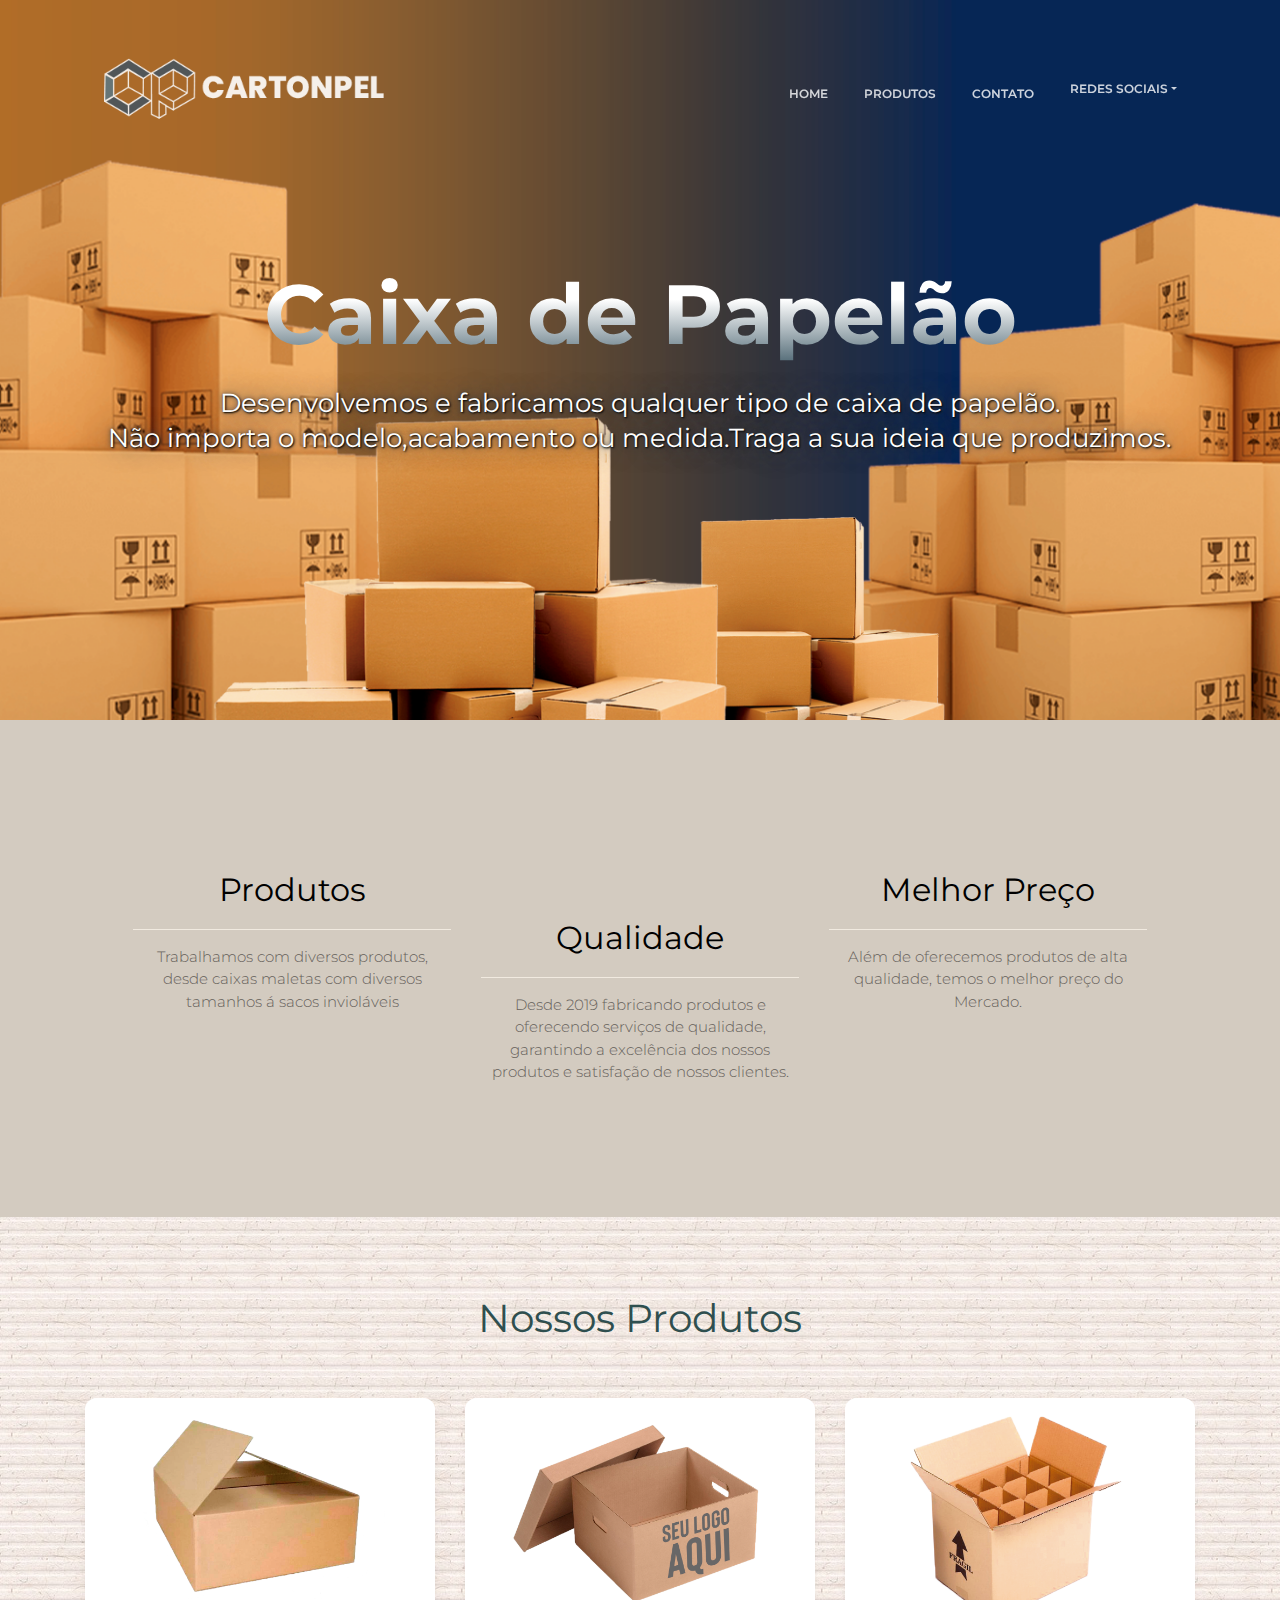
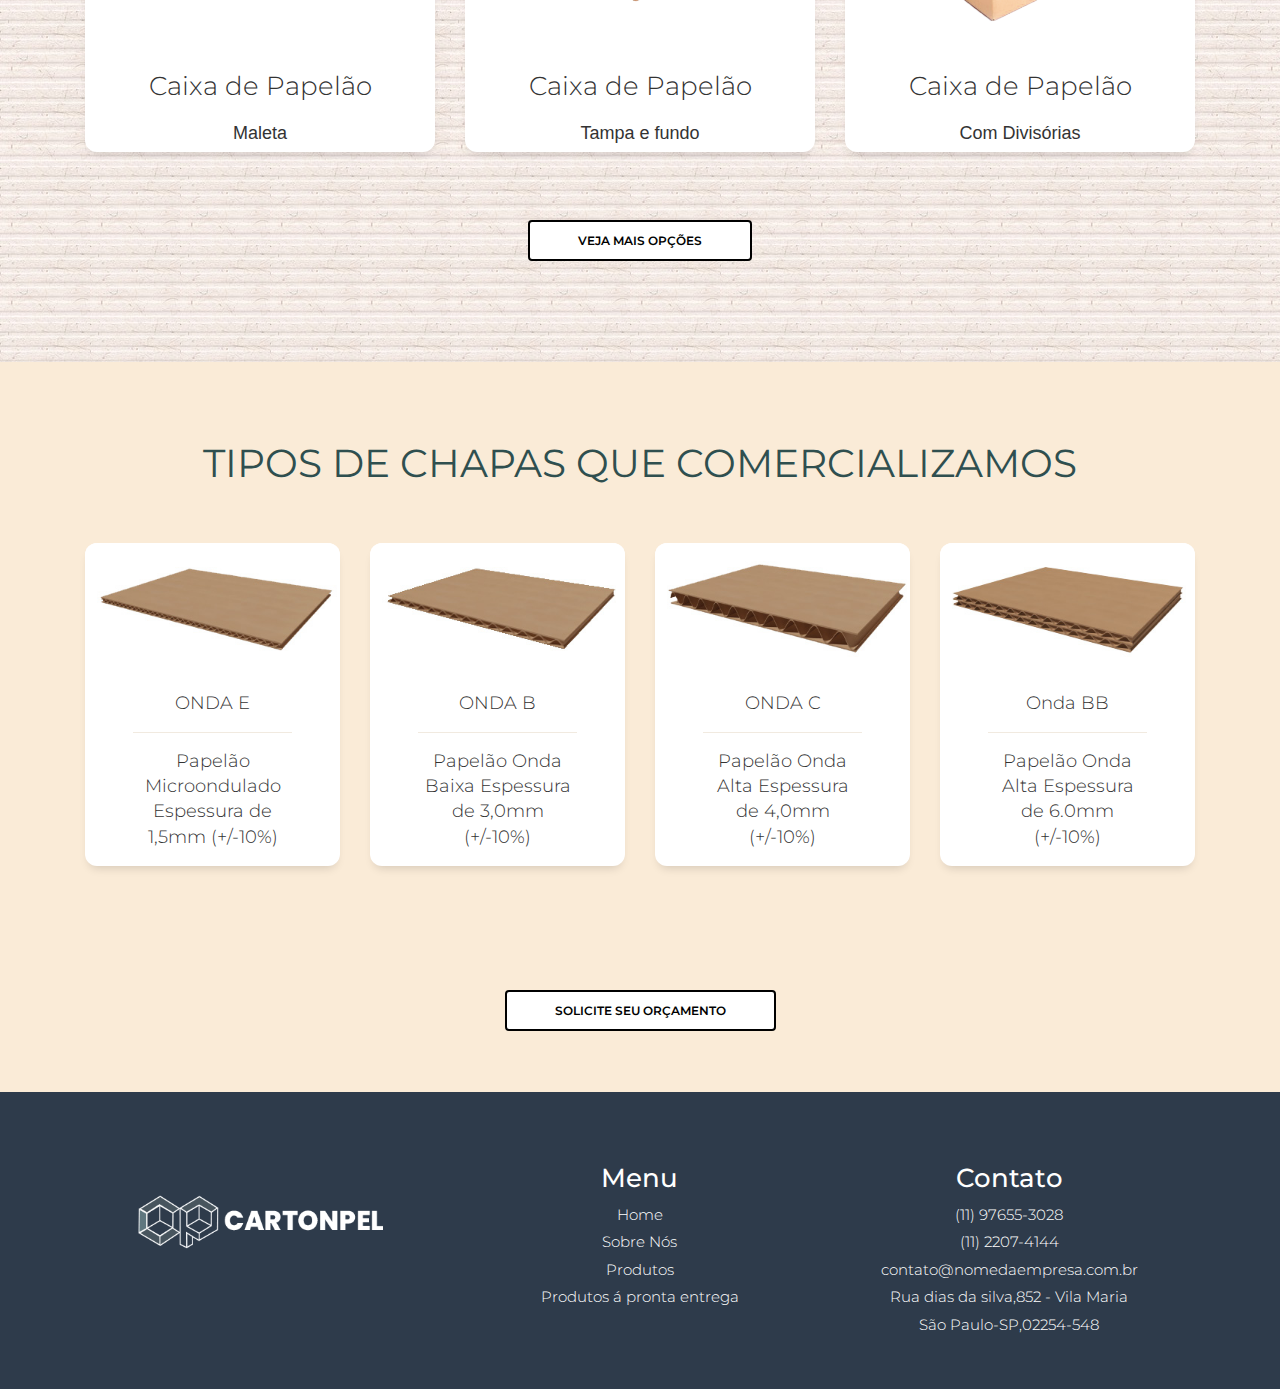
==== commit a789f6cc: "atualização" ====
--- a/index.html
+++ b/index.html
@@ -184,7 +184,7 @@
                             <img src="./assets/img/maleta.png" alt="caixa">
                             <h3 class="py-2 mb-2 px-5">Caixa de Papelão</h3>
                             <p class="cp">Maleta</p>
-                        </div>    
+                        </div>
                     </div>
                 </div>
                 <div class="col-sm-12 col-lg-4 py-5">
@@ -193,7 +193,7 @@
                             <img src="./assets/img/04 (3).png" alt="caixa">
                             <h3 class="py-2 mb-2 px-5">Caixa de Papelão</h3>
                             <p class="cp">Tampa e fundo</p>
-                        </div>    
+                        </div>
                     </div>
                 </div>
                 <div class="col-sm-12 col-lg-4 py-5">
@@ -202,7 +202,7 @@
                             <img src="./assets/img/06 (7).png" alt="caixa">
                             <h3 class="py-2 mb-2 px-5">Caixa de Papelão</h3>
                             <p class="cp">Com Divisórias</p>
-                        </div>    
+                        </div>
                     </div>
                 </div>
                 <div class="col-sm-12">
@@ -225,49 +225,49 @@
                     <div class="card">
                         <div class="zoom">
                             <img src="./assets/img/chapa1.jpg" alt="caixa">
-                            <h3 class="discricao py-2 mb-2 px-5">ONDA E <hr> Papelão Microondulado  
-                           Espessura de 1,5mm (+/-10%)</h3>
-                      </div>   
+                            <h3 class="discricao py-2 mb-2 px-5">ONDA E
+                                <hr> Papelão Microondulado Espessura de 1,5mm (+/-10%)</h3>
+                        </div>
                     </div>
                 </div>
                 <div class="col-sm-12 col-lg-3 py-5">
                     <div class="card">
                         <div class="zoom">
                             <img src="./assets/img/chapa2.jpg" alt="caixa">
-                            <h3 class="discricao py-2 mb-2 px-5">ONDA B <hr> Papelão Onda Baixa
-                              Espessura de 3,0mm (+/-10%) </h3>
-                        </div>      
+                            <h3 class="discricao py-2 mb-2 px-5">ONDA B
+                                <hr> Papelão Onda Baixa Espessura de 3,0mm (+/-10%) </h3>
+                        </div>
                     </div>
                 </div>
                 <div class="col-sm-12 col-lg-3 py-5">
                     <div class="card">
                         <div class="zoom">
                             <img src="./assets/img/chapa3.jpg" alt="caixa">
-                            <h3 class="discricao py-2 mb-2 px-5"> ONDA C <hr> Papelão Onda Alta  
-                                Espessura <br>de 3,5mm <br>(+/-10%)</h3>
-                        </div>        
+                            <h3 class="discricao py-2 mb-2 px-5"> ONDA C
+                                <hr> Papelão Onda Alta Espessura <br>de 4,0mm <br>(+/-10%)</h3>
+                        </div>
                     </div>
                 </div>
                 <div class="col-sm-12 col-lg-3 py-5">
                     <div class="card ">
                         <div class="zoom">
                             <img src="./assets/img/chapa4.jpg" alt="caixa">
-                            <h3 class="discricao py-2 mb-2 px-5">Onda BB <hr> Papelão Onda Alta  
-                                Espessura <br>de 6.0mm <br>(+/-10%)</h3>
-                        </div>        
-                    </div>
-                </div>
-                </div>
-                <div class="col-sm-12 py-2">
-                    <div class="justify-content-center d-block text-center">
-                        <p class="text-center">
-                            <a class="btn btn-outline-primary btn-light px-5" href="https://api.whatsapp.com/send?phone=5511976553028&text=Ol%C3%A1%2Cgostaria%20de%20mais%20informa%C3%A7%C3%B5es%20sobre%20esse%20produto.%20" title="clique aqui para visualizar mais produtos">
+                            <h3 class="discricao py-2 mb-2 px-5">Onda BB
+                                <hr> Papelão Onda Alta Espessura <br>de 6.0mm <br>(+/-10%)</h3>
+                        </div>
+                    </div>
+                </div>
+            </div>
+            <div class="col-sm-12 py-2">
+                <div class="justify-content-center d-block text-center">
+                    <p class="text-center">
+                        <a class="btn btn-outline-primary btn-light px-5" href="https://api.whatsapp.com/send?phone=5511976553028&text=Ol%C3%A1%2Cgostaria%20de%20mais%20informa%C3%A7%C3%B5es%20sobre%20esse%20produto.%20" title="clique aqui para visualizar mais produtos">
                                 Solicite seu orçamento
                             </a>
-                        </p>
-                    </div>
-                </div>
-            </div>
+                    </p>
+                </div>
+            </div>
+        </div>
         </div>
     </section>
 
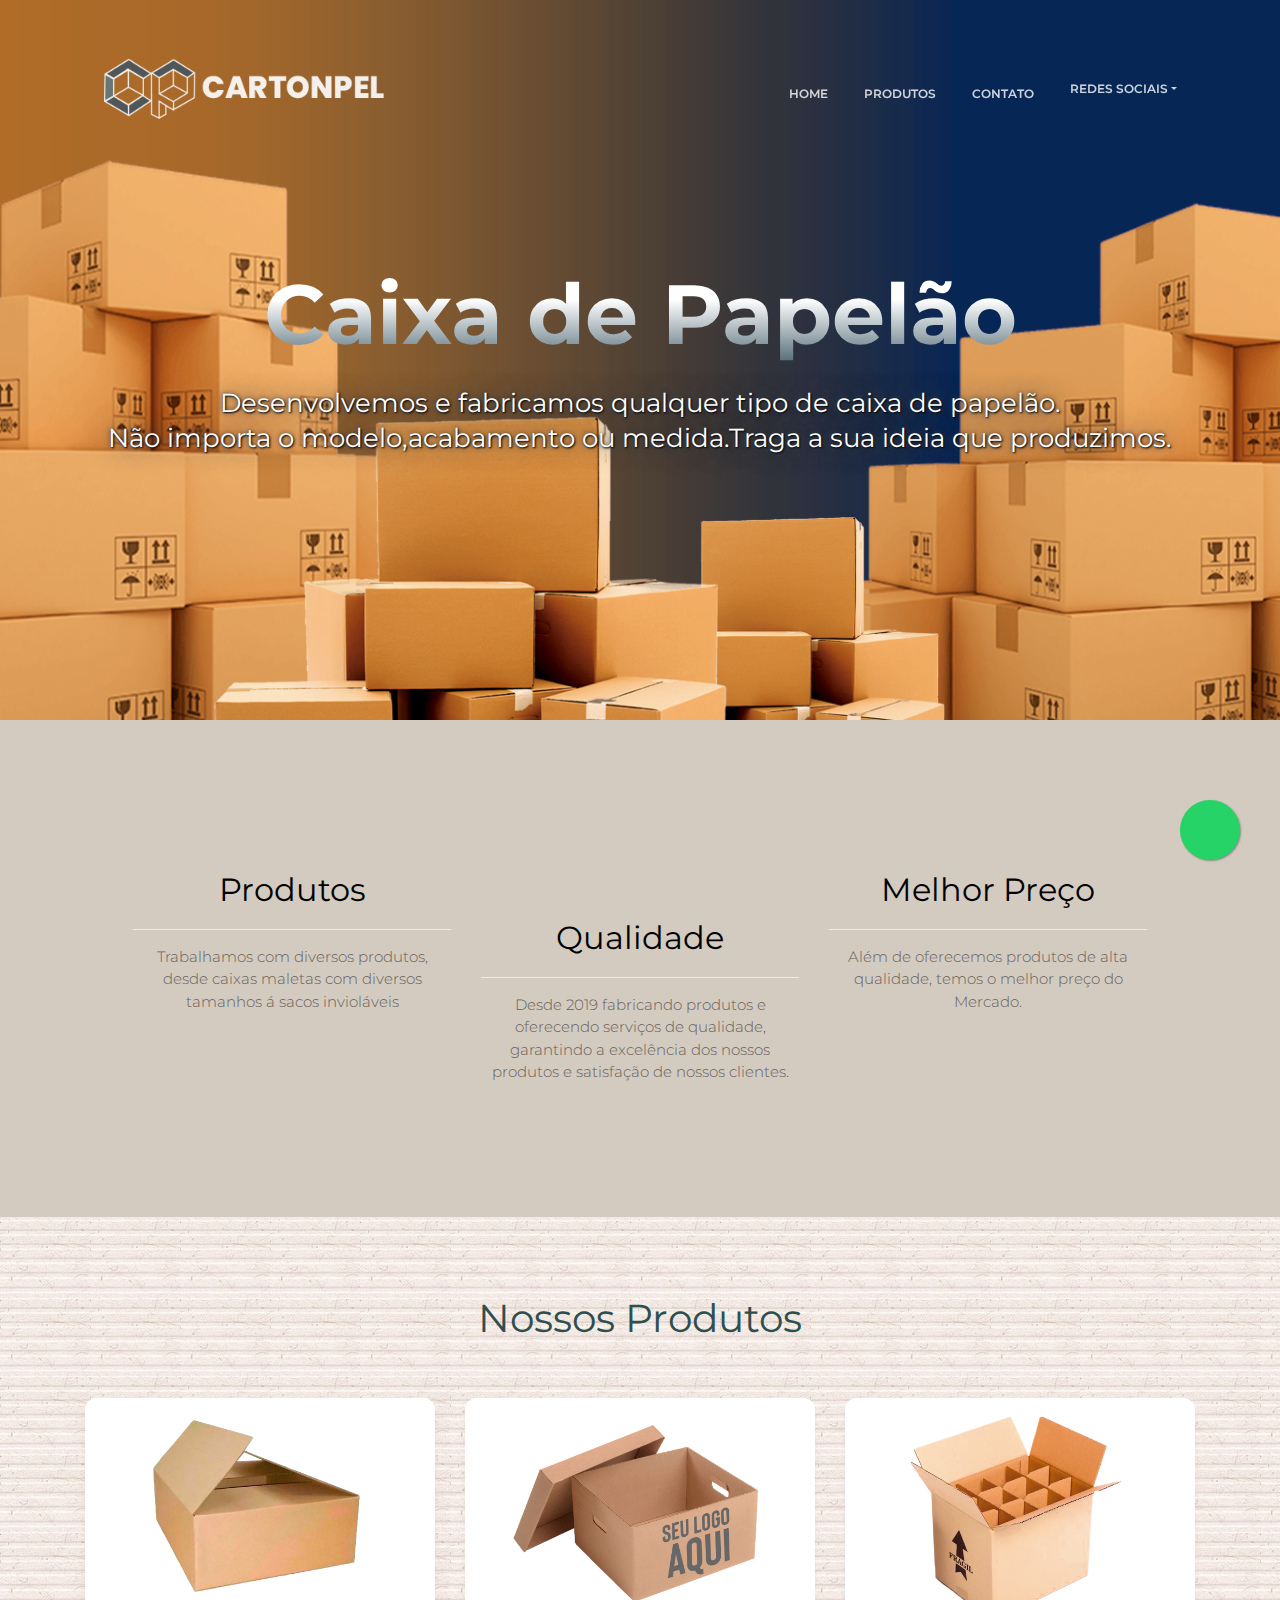
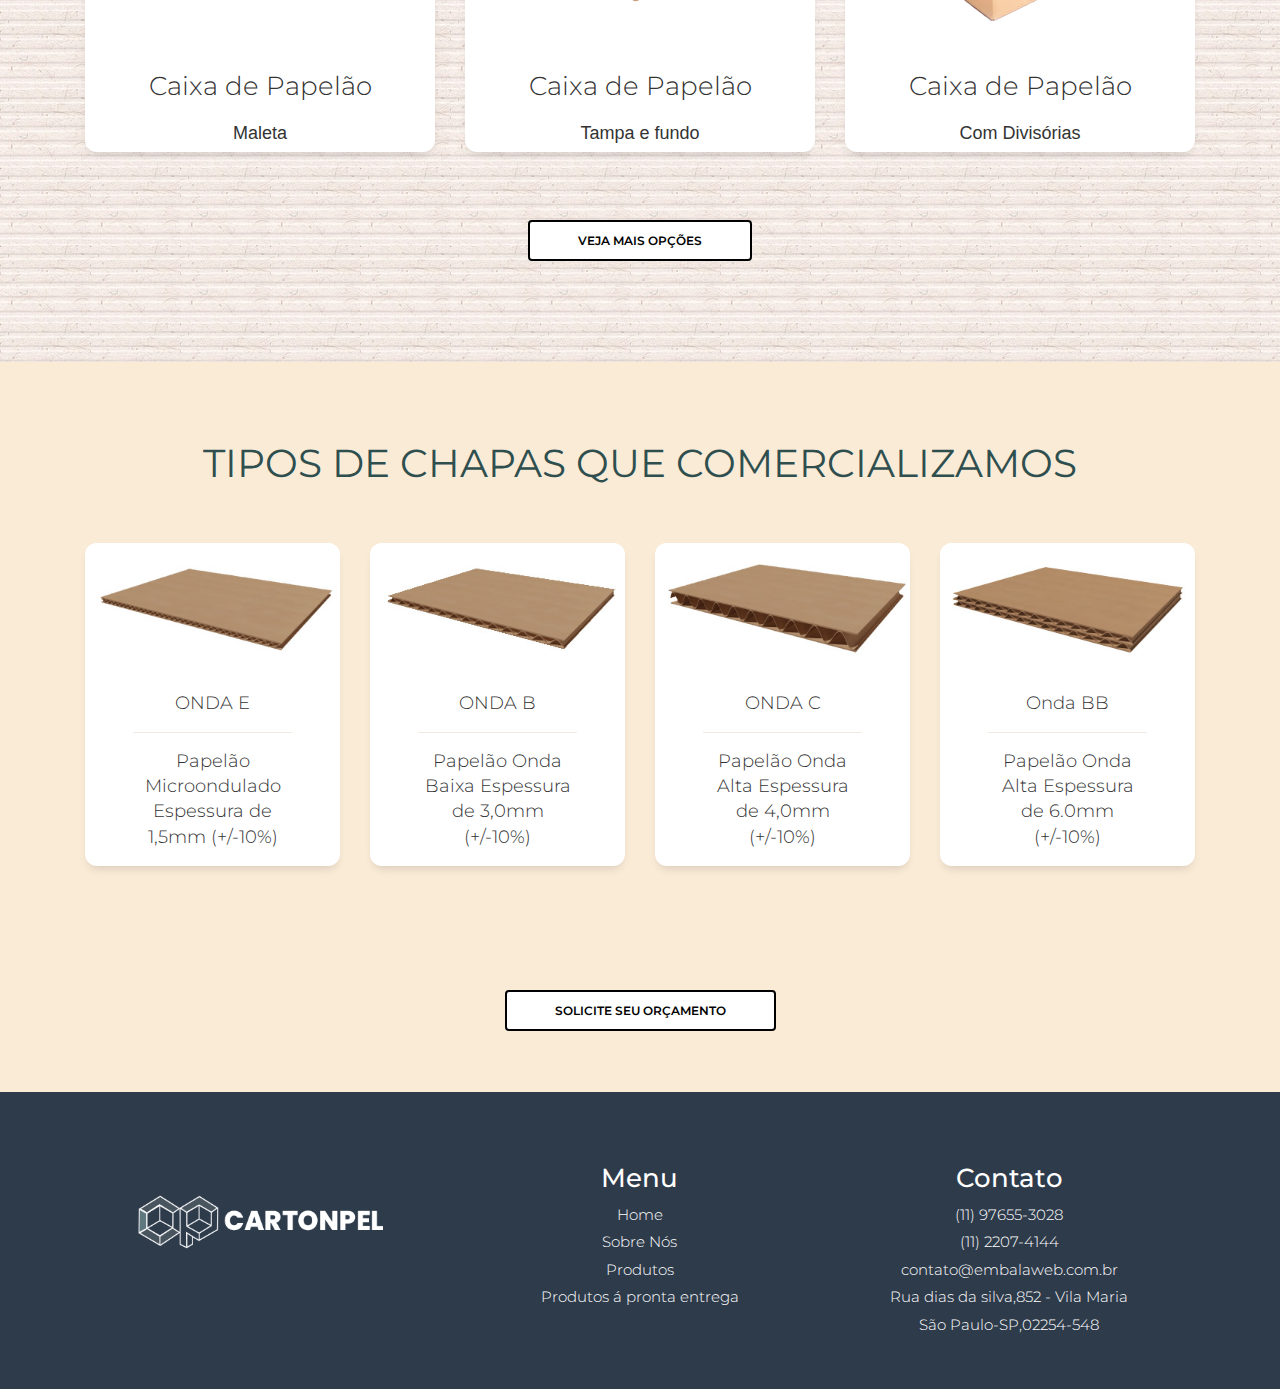
==== commit d46fdabb: "atualização" ====
--- a/index.html
+++ b/index.html
@@ -658,7 +658,7 @@
                     </p>
                     <a href="mail:contato@nomedaempresa.com.br">
                         <p class="footer2">
-                            <i class="fa fa-envelope"></i> contato@nomedaempresa.com.br
+                            <i class="fa fa-envelope"></i> contato@embalaweb.com.br
                         </p>
                     </a>
                     <p class="footer2">
@@ -669,6 +669,10 @@
             </div>
         </footer>
     </section>
+    <a href="https://api.whatsapp.com/send?phone=5511976553028&text=Ol%C3%A1%2Cgostaria%20de%20mais%20informa%C3%A7%C3%B5es%20sobre%20esse%20produto.%20" style="position:fixed;width:60px;height:60px;bottom:40px;right:40px;background-color:#25d366;color:#FFF;border-radius:50px;text-align:center;font-size:30px;box-shadow: 1px 1px 2px #888;
+    z-index:1000;" target="_blank" title="Solicitar orçamento">
+        <i style="margin-top: 10px;margin-right: 15px;font-size: 40px;wht" class="fa fa-whatsapp"></i>
+    </a>
     <!--   Core JS Files   -->
     <script src="./assets/js/core/jquery.min.js" type="text/javascript"></script>
     <script src="./assets/js/core/popper.min.js" type="text/javascript"></script>
@@ -713,6 +717,29 @@
             }
         });
     </script>
+    <!-- <script type="text/javascript">
+        (function() {
+            var options = {
+                whatsapp: "+5515996838272", // Número do WhatsApp
+                company_logo_url: "//www.webcreative.com.br/themes/webcreative/images/perfil.jpg", // URL com o logo da empresa
+                greeting_message: "Olá! A primeira mensagem a ser exibida, escreva aqui.", // Texto principal
+                call_to_action: "Uma mensagem convidando para enviar um whatsapp.", // Chamada para ação
+                position: "right", // Posição do widget na página 'right' ou 'left'
+            };
+            var proto = document.location.protocol,
+                host = "whatshelp.io",
+                url = proto + "//static." + host;
+            var s = document.createElement('script');
+            s.type = 'text/javascript';
+            s.async = true;
+            s.src = url + '/widget-send-button/js/init.js';
+            s.onload = function() {
+                WhWidgetSendButton.init(host, proto, options);
+            };
+            var x = document.getElementsByTagName('script')[0];
+            x.parentNode.insertBefore(s, x);
+        })();
+    </script> -->
 </body>
 
 </html>--- a/assets/css/michele.css
+++ b/assets/css/michele.css
@@ -12,31 +12,42 @@
     font-weight: normal;
 }
 
+.whatsapp {
+    position: fixed;
+    top: 72%;
+    right: ;
+    : 1%;
+    padding: 10px;
+    z-index: 10000000;
+}
+
 .wt {
     background-color: #22b710;
 }
-.discricao{
+
+.discricao {
     font-family: inherit;
     font-size: large;
 }
+
 .orcamento {
     min-height: 15vh;
     justify-content: center;
     text-align: center;
+    background-color: #fff;
 }
-.cp{
-    font-size:large;
+
+.cp {
+    font-size: large;
     font-family: sans-serif;
 }
 
-.cp2{
+.cp2 {
     font-family: sans-serif;
+}
 
-}
-.chapas{
-    background-color:antiquewhite;
-    
-    
+.chapas {
+    background-color: antiquewhite;
 }
 
 .zoom img {
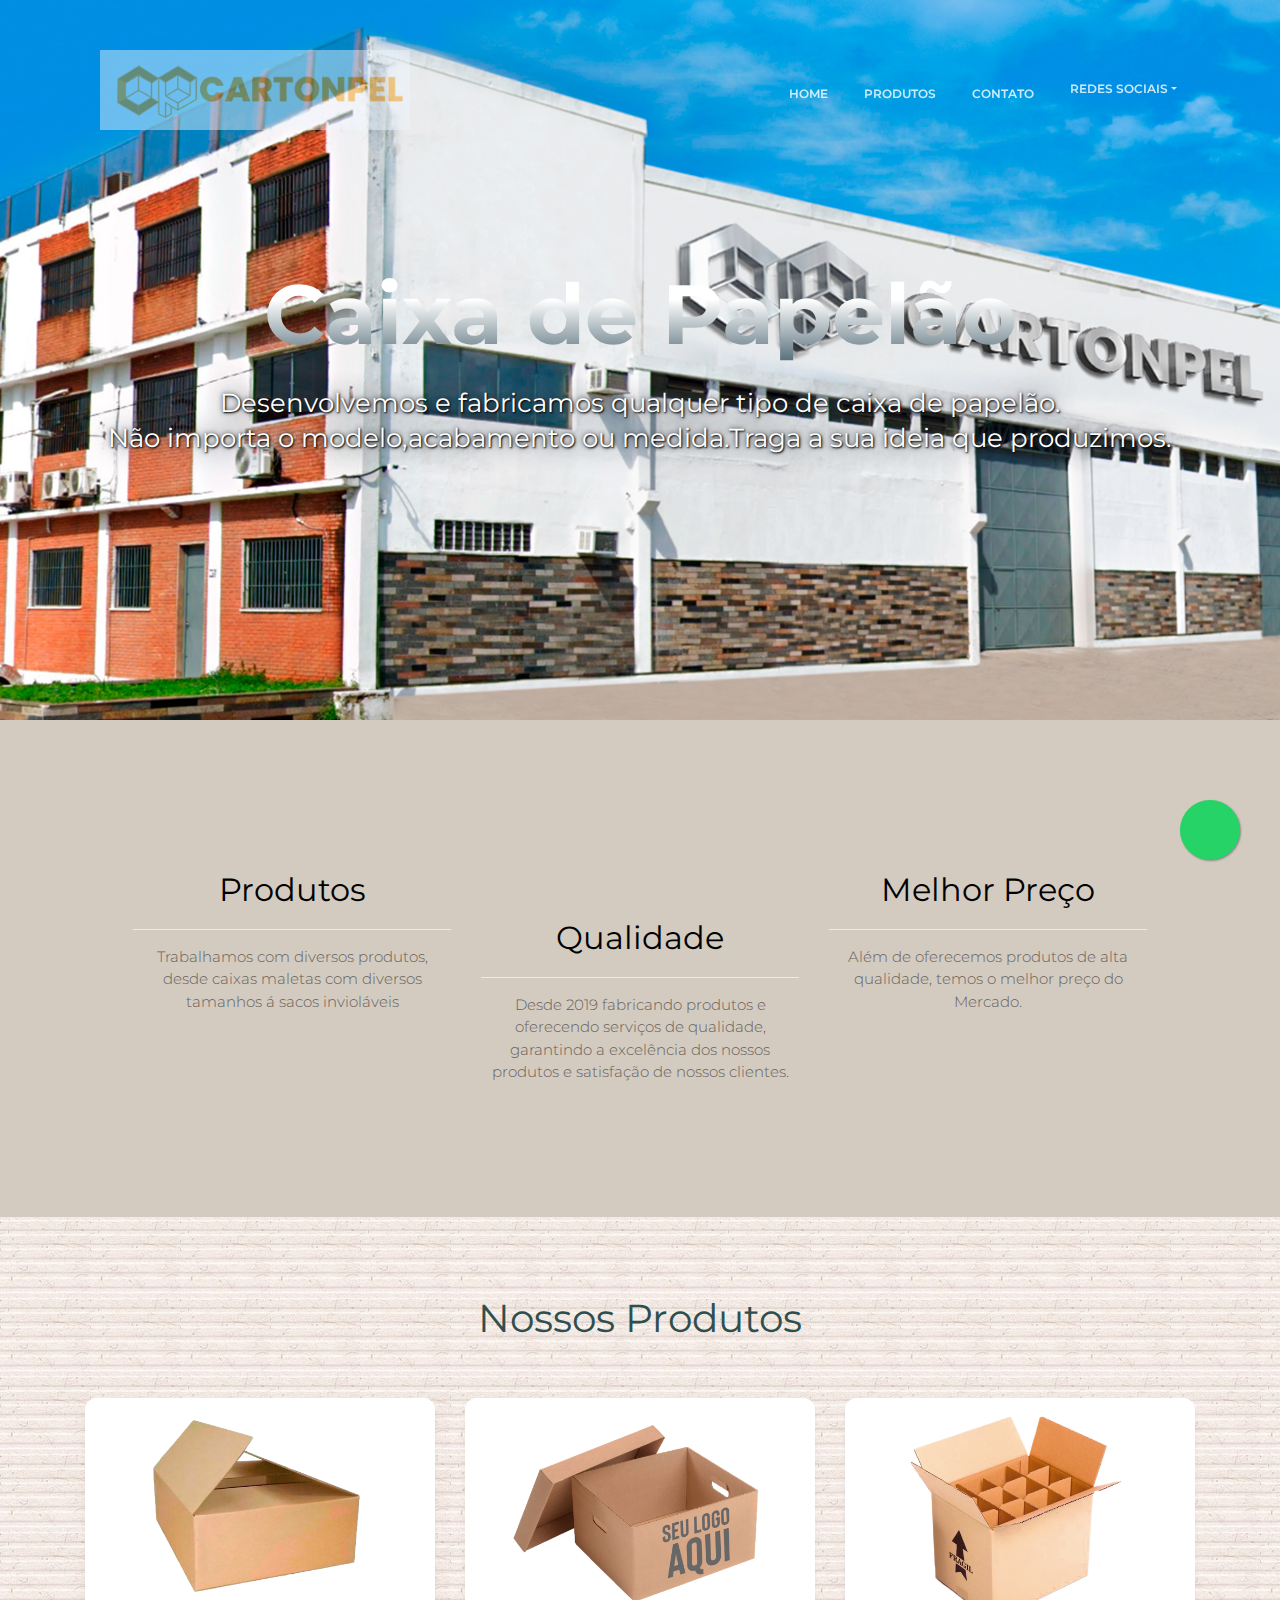
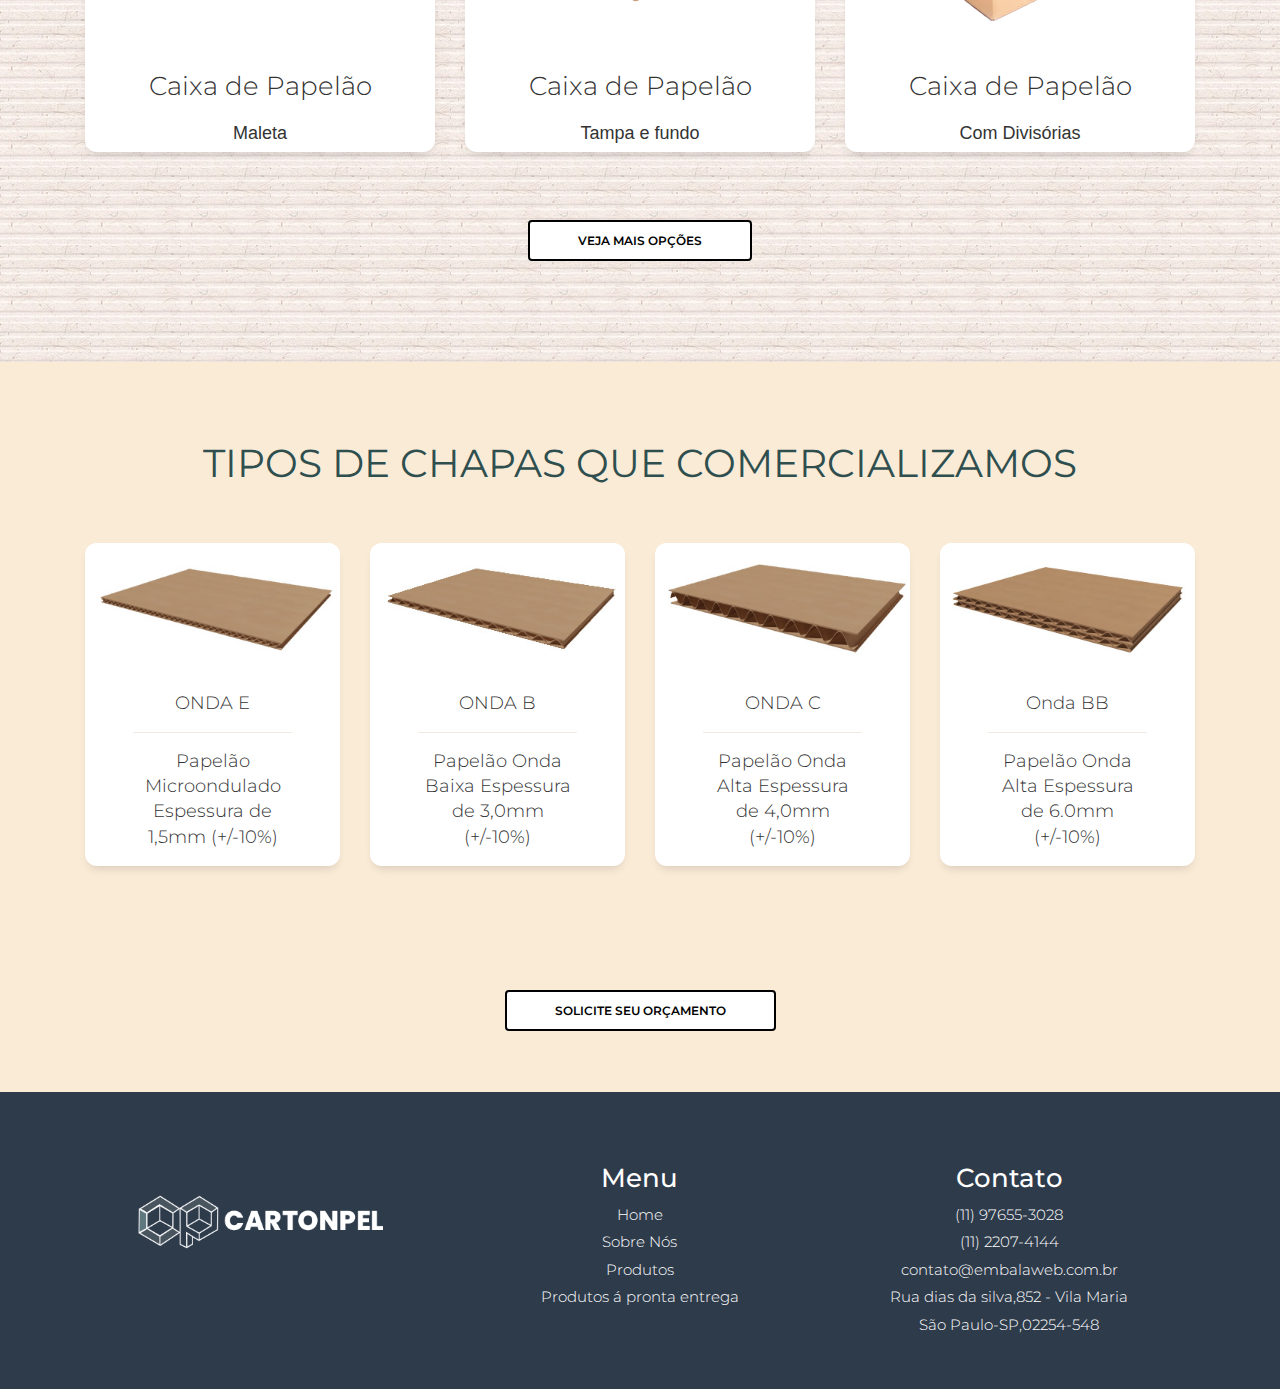
==== commit 8ea9d402: "atualização" ====
--- a/index.html
+++ b/index.html
@@ -47,7 +47,7 @@
         <div class="container">
             <div class="navbar-translate">
                 <a class="navbar-brand" href="#" rel="tooltip" title="logo" data-placement="bottom" target="_blank">
-                    <img src="./assets/img/Logo06.png" class="collapse navbar-collapse" alt="logo">
+                    <img src="./assets/img/Logo10.png" class="collapse navbar-collapse opct opacity" alt="logo">
 
                 </a>
                 <button class="navbar-toggler navbar-toggler" type="button" data-toggle="collapse" data-target="#navigation" aria-controls="navigation-index" aria-expanded="false" aria-label="Toggle navigation">
@@ -103,7 +103,7 @@
 
 
 
-    <div class="index" style="background-image: url(./assets/img/1.png)">
+    <div class="index" style="background-image: url(./assets/img/novo04.png)">
         <div class="filter"></div>
         <div class="content-center">
             <div class="container">
--- a/assets/css/michele.css
+++ b/assets/css/michele.css
@@ -10,6 +10,11 @@
     color: white;
     text-shadow: 1px 1px 2px black, 0 0 1em #343a40, 0 0 0.2em #343a40;
     font-weight: normal;
+}
+
+.opacity {
+    opacity: 0.5;
+    background-color: aliceblue;
 }
 
 .whatsapp {
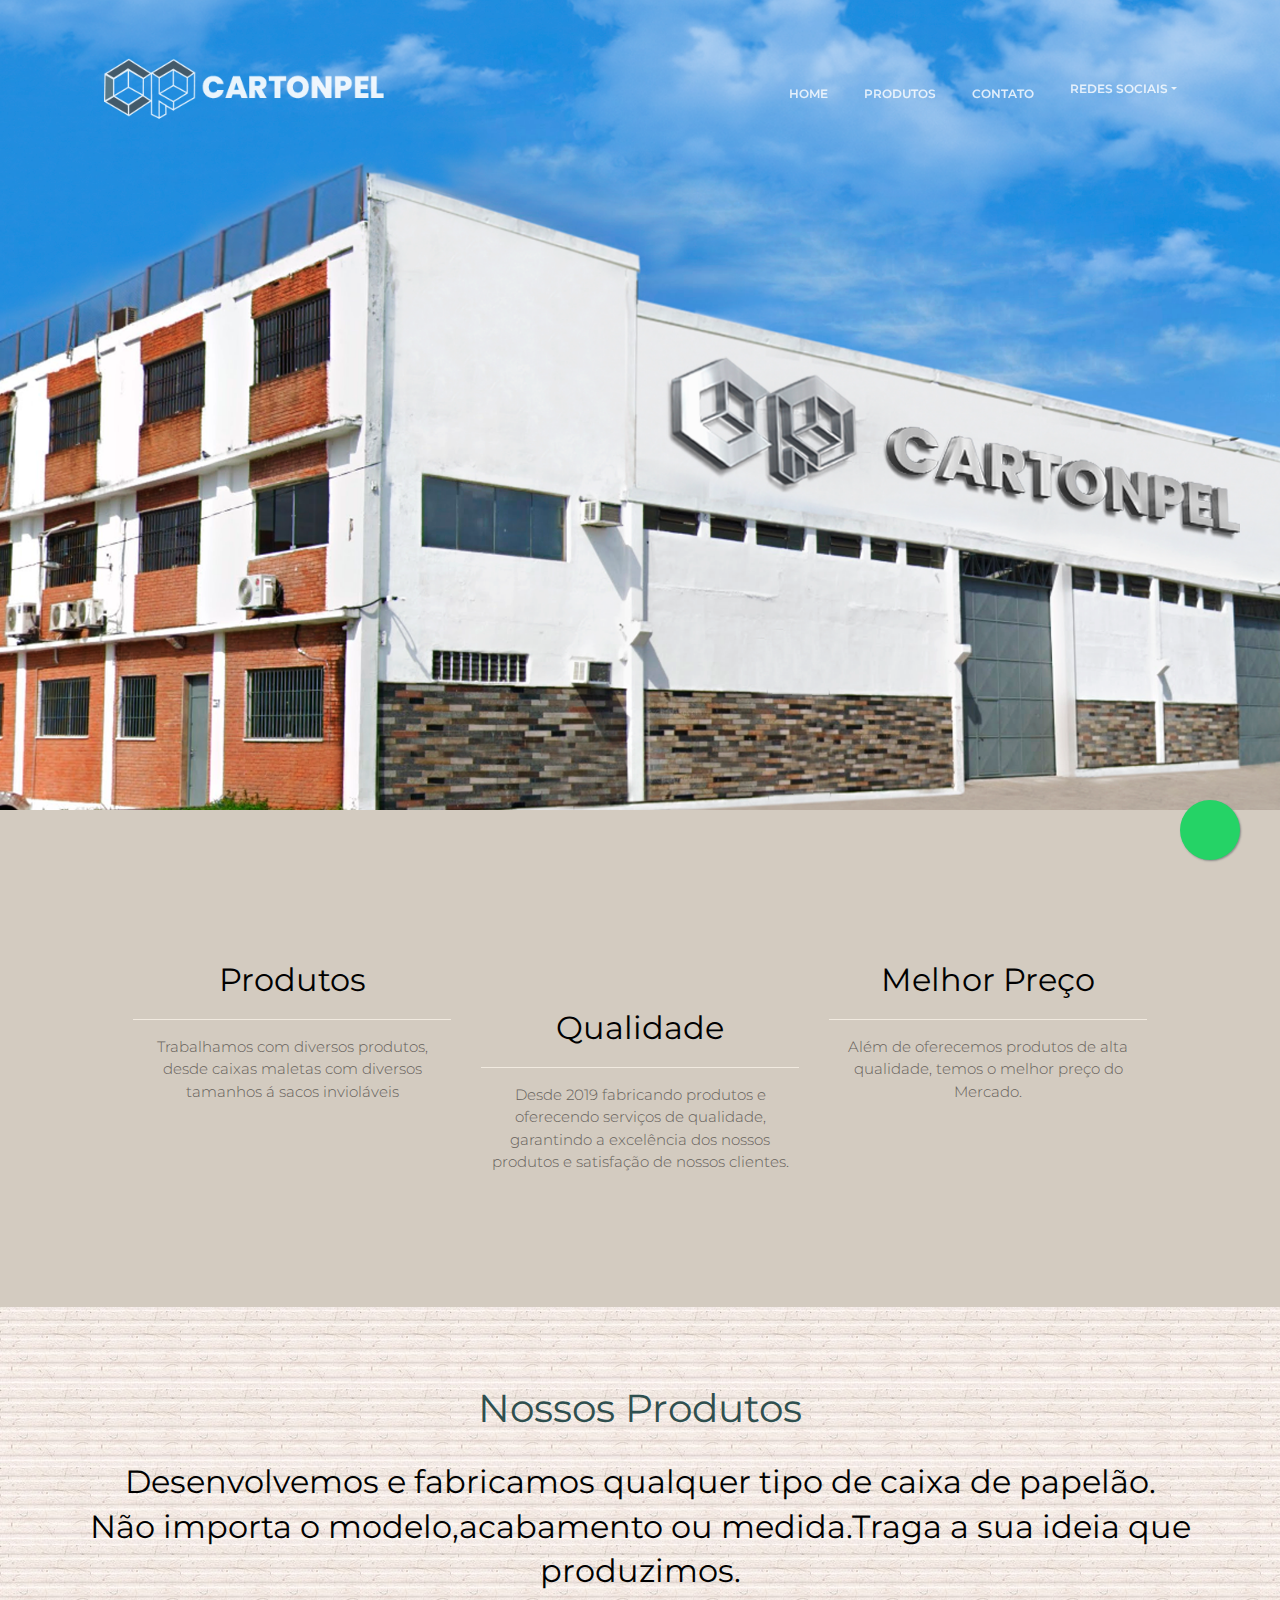
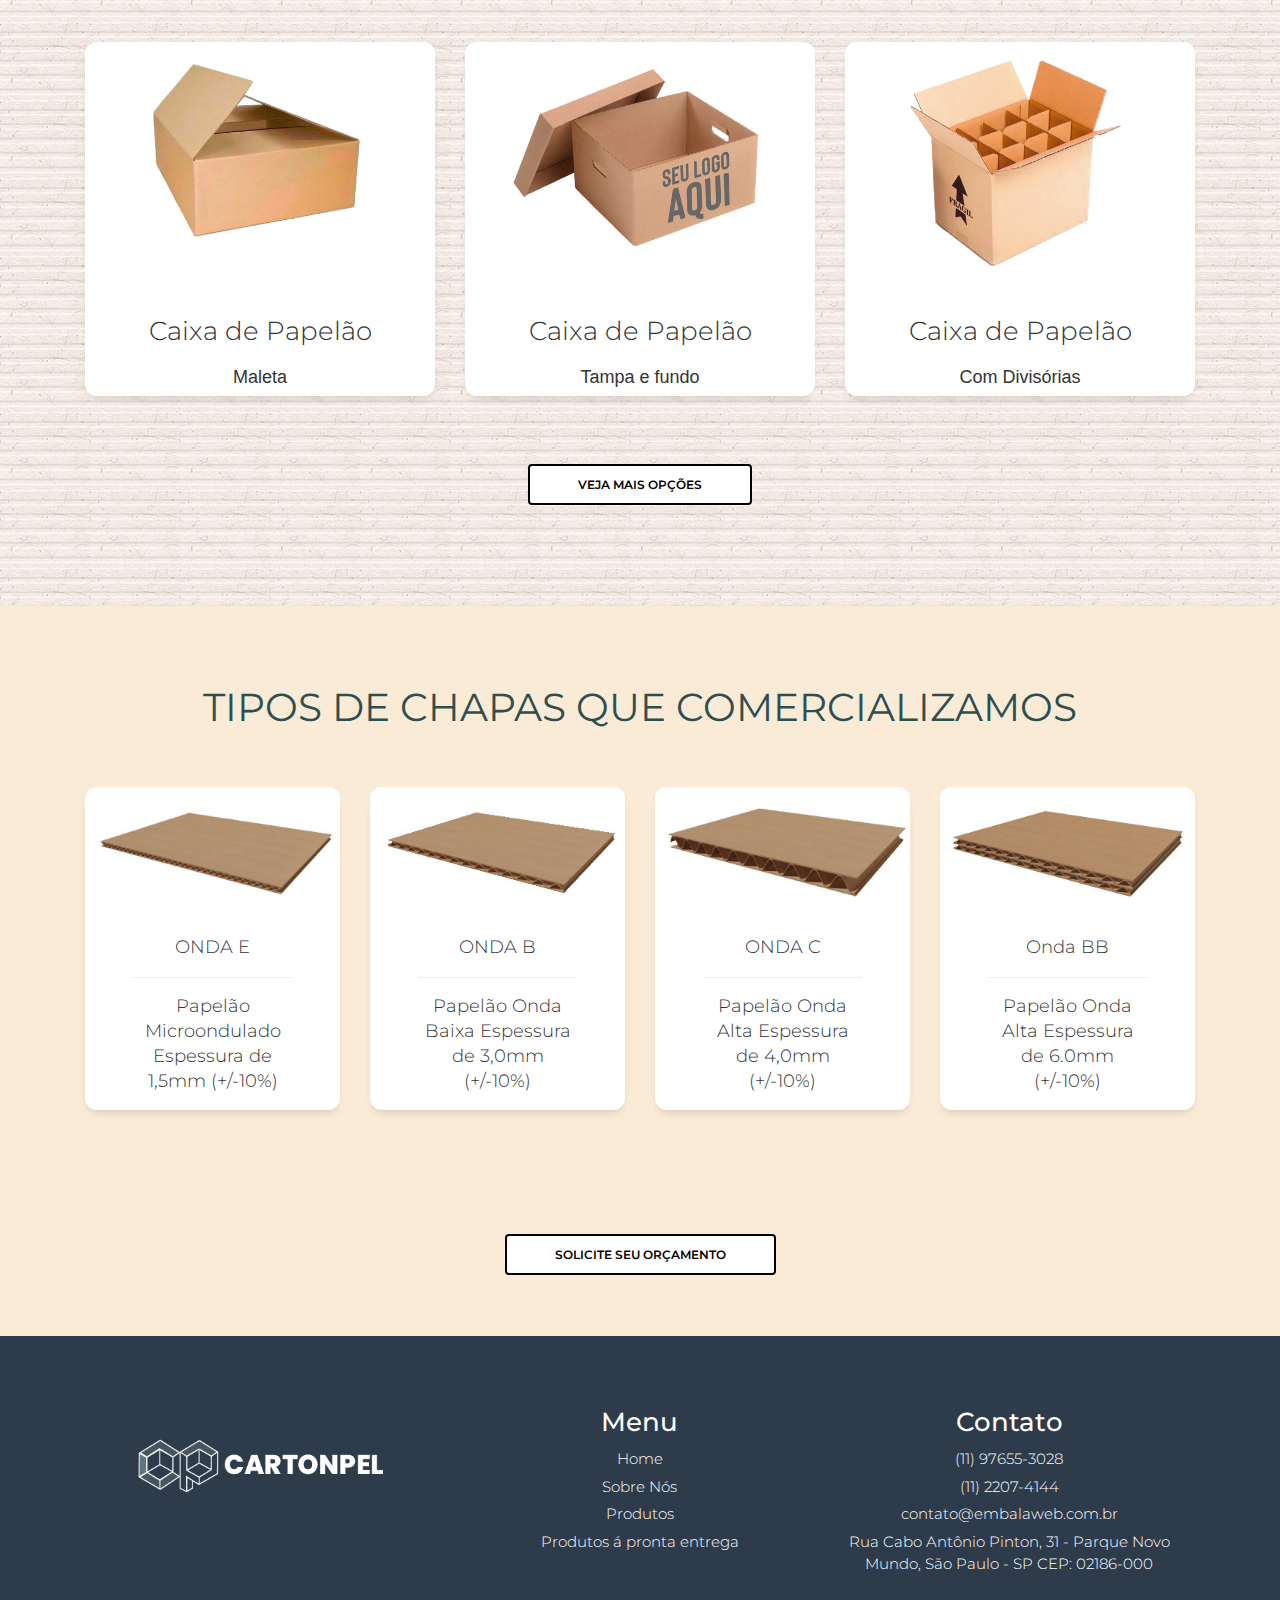
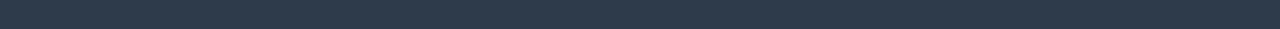
==== commit bfba03fe: "atualização" ====
--- a/index.html
+++ b/index.html
@@ -47,7 +47,7 @@
         <div class="container">
             <div class="navbar-translate">
                 <a class="navbar-brand" href="#" rel="tooltip" title="logo" data-placement="bottom" target="_blank">
-                    <img src="./assets/img/Logo10.png" class="collapse navbar-collapse opct opacity" alt="logo">
+                    <img src="./assets/img/Logo06.png" class="collapse navbar-collapse opct opacity" alt="logo">
 
                 </a>
                 <button class="navbar-toggler navbar-toggler" type="button" data-toggle="collapse" data-target="#navigation" aria-controls="navigation-index" aria-expanded="false" aria-label="Toggle navigation">
@@ -103,13 +103,14 @@
 
 
 
-    <div class="index" style="background-image: url(./assets/img/novo04.png)">
+    <div class="index" style="background-image: url(./assets/img/Cartonpel.png)">
         <div class="filter"></div>
         <div class="content-center">
             <div class="container">
                 <div class="title-brand">
-                    <h1 class="home1">Caixa de Papelão</h1>
-                    <h3 class="produtos1">Desenvolvemos e fabricamos qualquer tipo de caixa de papelão.<br>Não importa o modelo,acabamento ou medida.Traga a sua ideia que produzimos. </h4>
+                    <h1 class="home1"></h1>
+                    <h3 class="produtos1">
+                        </h4>
                         <div class="fog-low">
                             <img src="" alt="">
                         </div>
@@ -123,6 +124,8 @@
     </div>
     <section class="container1 py-5">
         <div class="container text-center">
+            <!-- <h4 class="h3">Desenvolvemos e fabricamos qualquer tipo de caixa de papelão.<br> Não importa o modelo,acabamento ou medida.Traga a sua ideia que produzimos.
+            </h4> -->
             <!-- <div class="row">
                 <div class="col-md-8 ml-auto mr-auto">
                     <h2 class="text-center h2 pb-2">Quem somos?</h2>
@@ -177,6 +180,8 @@
     <section class="container2 py-5">
         <div class="container">
             <h2 class="text-center pb-2 h2">Nossos Produtos</h2>
+            <h3 class=" text-center h3">Desenvolvemos e fabricamos qualquer tipo de caixa de papelão.<br> Não importa o modelo,acabamento ou medida.Traga a sua ideia que produzimos.
+            </h3>
             <div class="row text-center pb-5">
                 <div class="col-sm-12 col-lg-4 py-5">
                     <div class="card">
@@ -662,9 +667,8 @@
                         </p>
                     </a>
                     <p class="footer2">
-                        <i class="fa fa-map-marker"></i> Rua dias da silva,852 - Vila Maria
+                        <i class="fa fa-map-marker"></i> Rua Cabo Antônio Pinton, 31 - Parque Novo Mundo, São Paulo - SP CEP: 02186-000
                     </p>
-                    <p class="footer2">São Paulo-SP,02254-548</p>
                 </div>
             </div>
         </footer>
--- a/assets/css/michele.css
+++ b/assets/css/michele.css
@@ -10,11 +10,6 @@
     color: white;
     text-shadow: 1px 1px 2px black, 0 0 1em #343a40, 0 0 0.2em #343a40;
     font-weight: normal;
-}
-
-.opacity {
-    opacity: 0.5;
-    background-color: aliceblue;
 }
 
 .whatsapp {
@@ -71,7 +66,7 @@
 .index {
     background-position: center center;
     background-size: cover;
-    min-height: 80vh;
+    min-height: 90vh;
     max-height: 999px;
     overflow: hidden;
     position: relative;
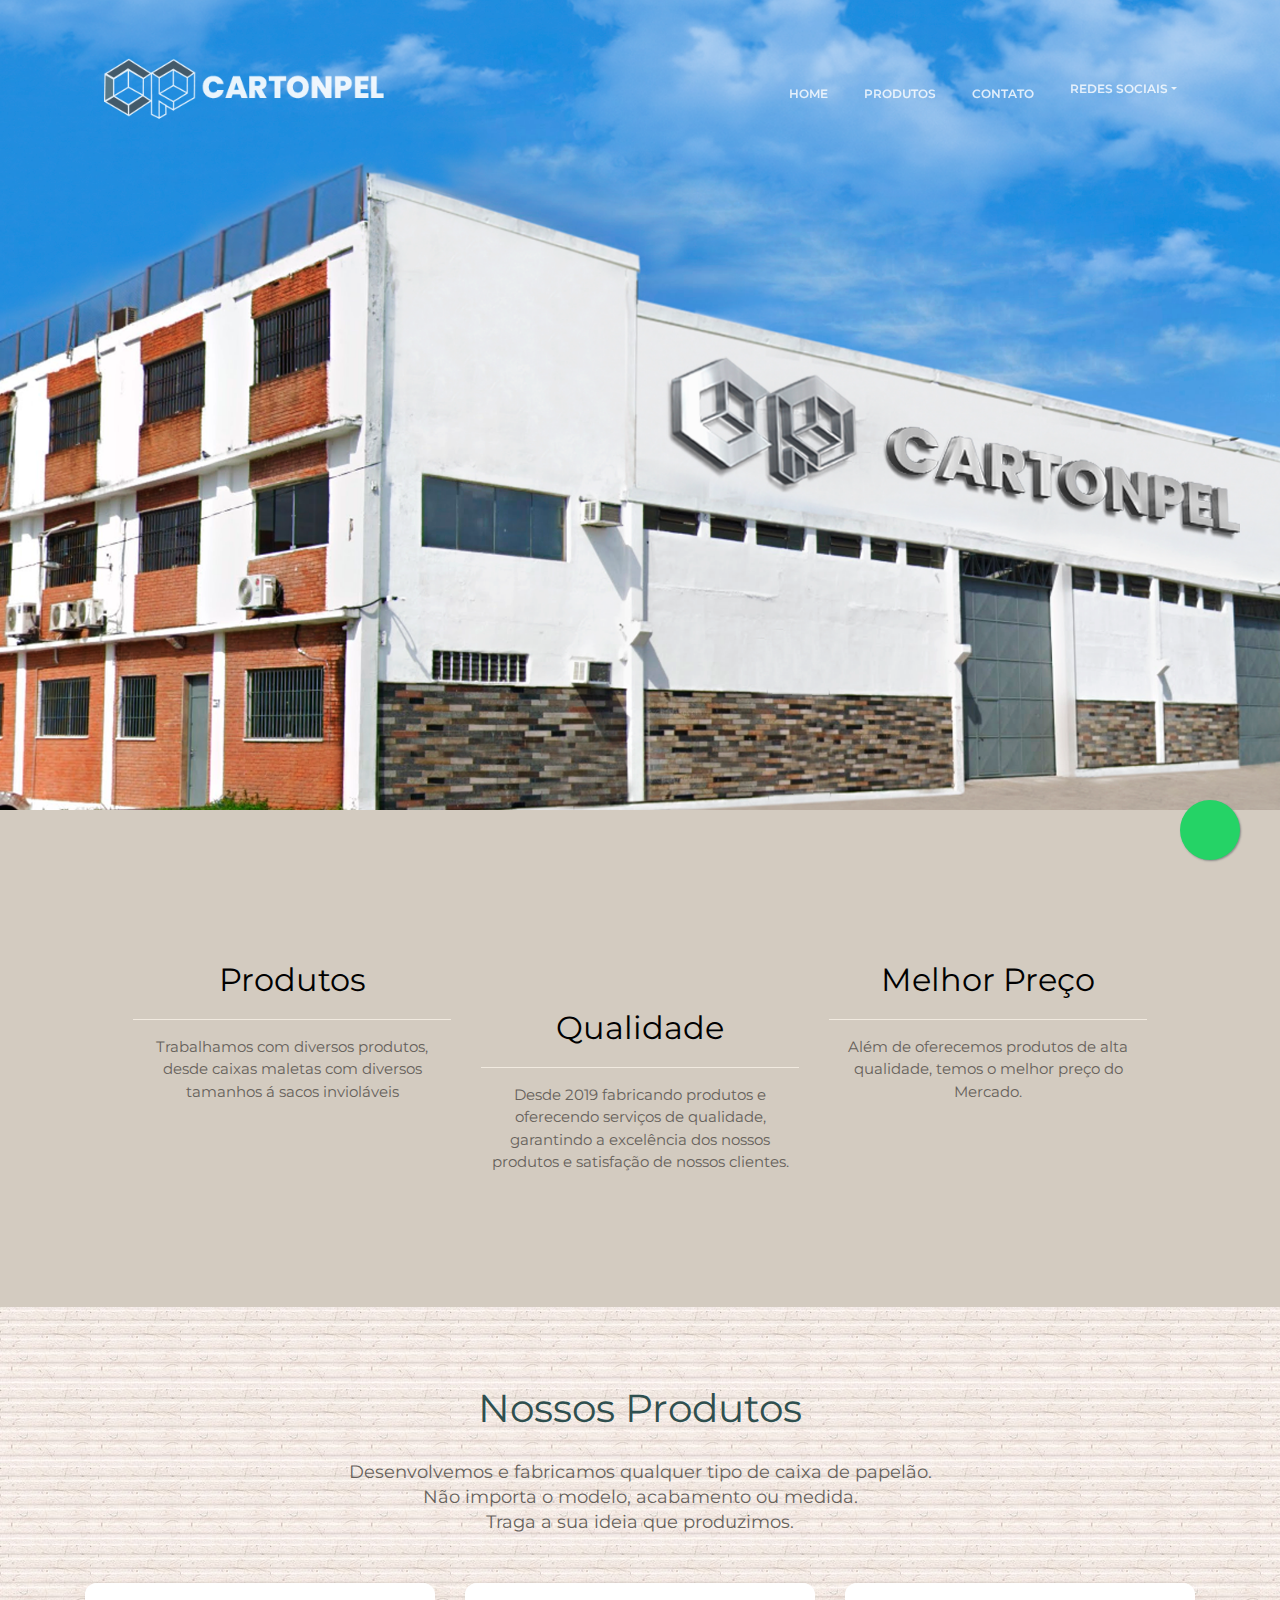
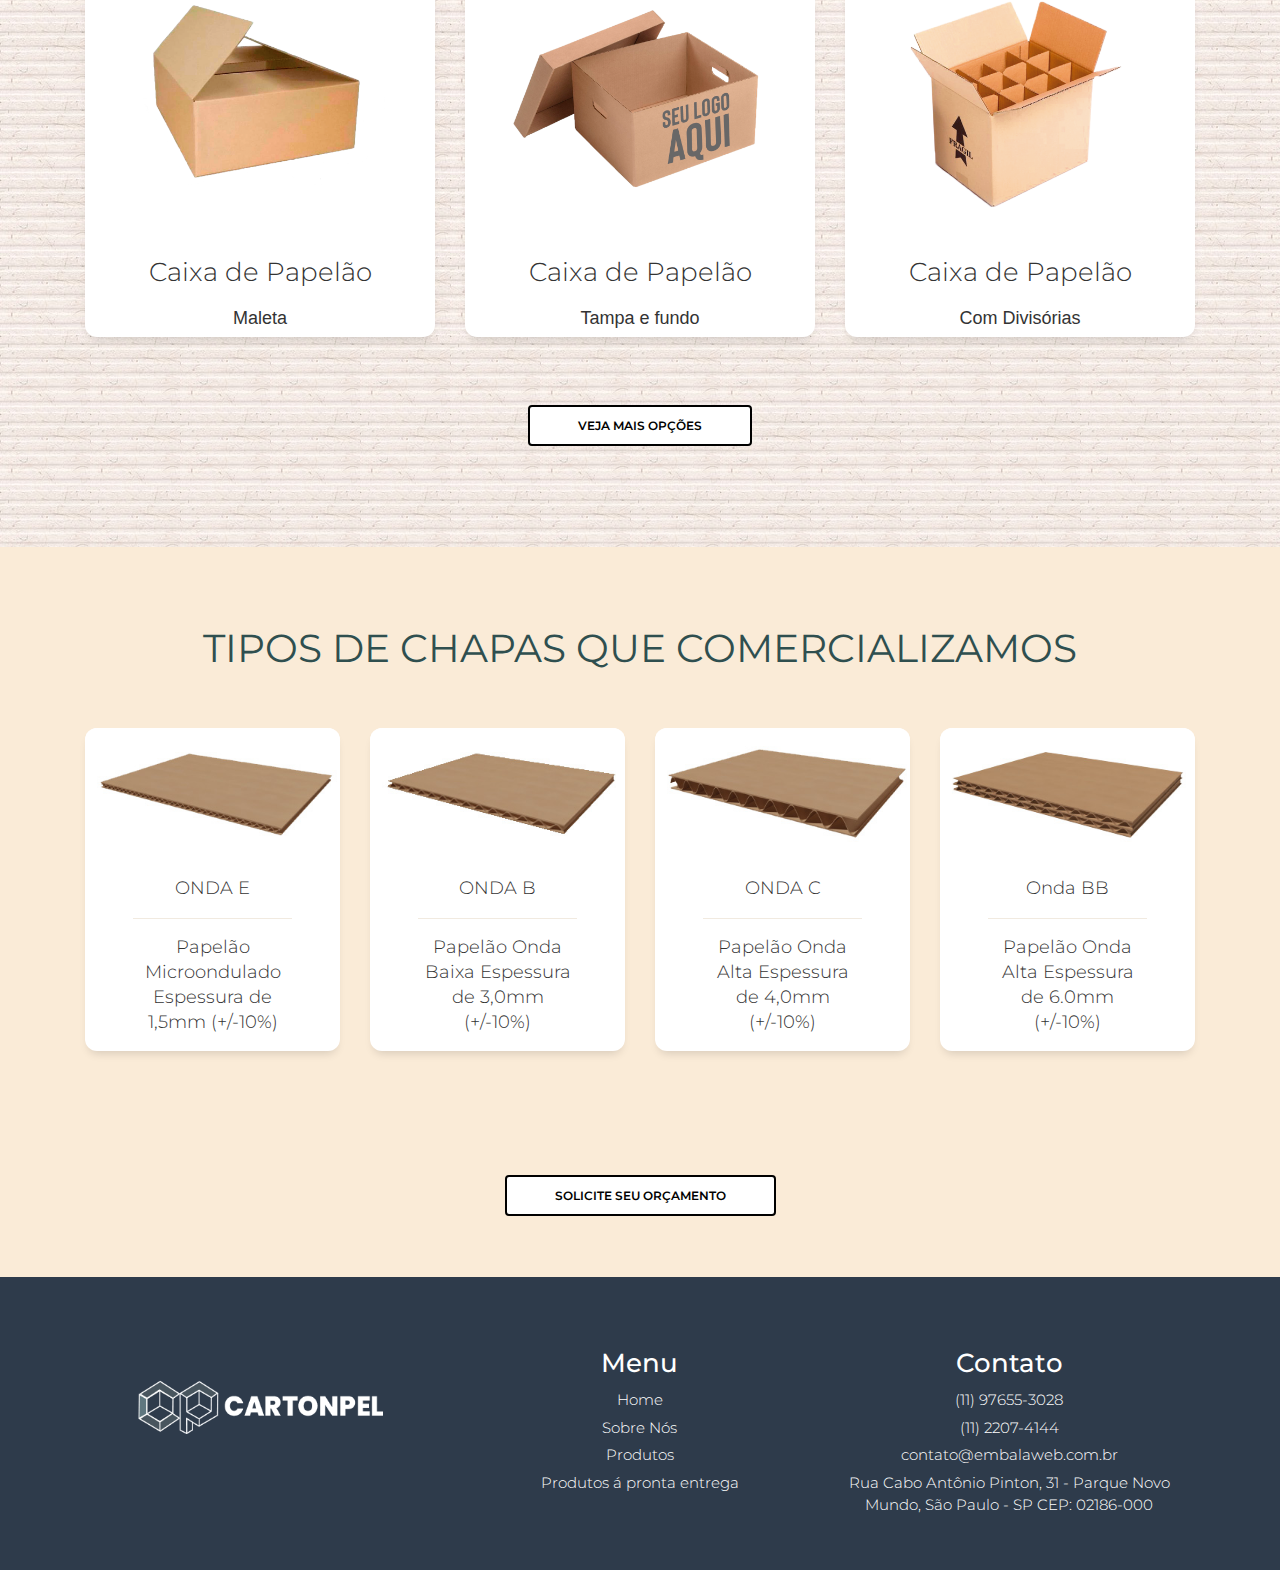
==== commit 554900b0: "atualização" ====
--- a/index.html
+++ b/index.html
@@ -180,7 +180,9 @@
     <section class="container2 py-5">
         <div class="container">
             <h2 class="text-center pb-2 h2">Nossos Produtos</h2>
-            <h3 class=" text-center h3">Desenvolvemos e fabricamos qualquer tipo de caixa de papelão.<br> Não importa o modelo,acabamento ou medida.Traga a sua ideia que produzimos.
+            <h3 class=" text-center discricao-produto">Desenvolvemos e fabricamos qualquer tipo de caixa de papelão.<br>
+                Não importa o modelo, acabamento ou medida.<br>
+                Traga a sua ideia que produzimos.
             </h3>
             <div class="row text-center pb-5">
                 <div class="col-sm-12 col-lg-4 py-5">
--- a/assets/css/michele.css
+++ b/assets/css/michele.css
@@ -5,6 +5,7 @@
 .zoom {
     overflow: hidden;
 }
+
 
 .produtos1 {
     color: white;
@@ -145,6 +146,12 @@
     /* text-shadow: 0.1em 0.1em 0.2em black */
 }
 
+.discricao-produto{
+    
+    font-size: large;
+    font-weight: normal;
+}
+
 .produtos {
     font-size: 3rem;
     font-weight: 600;
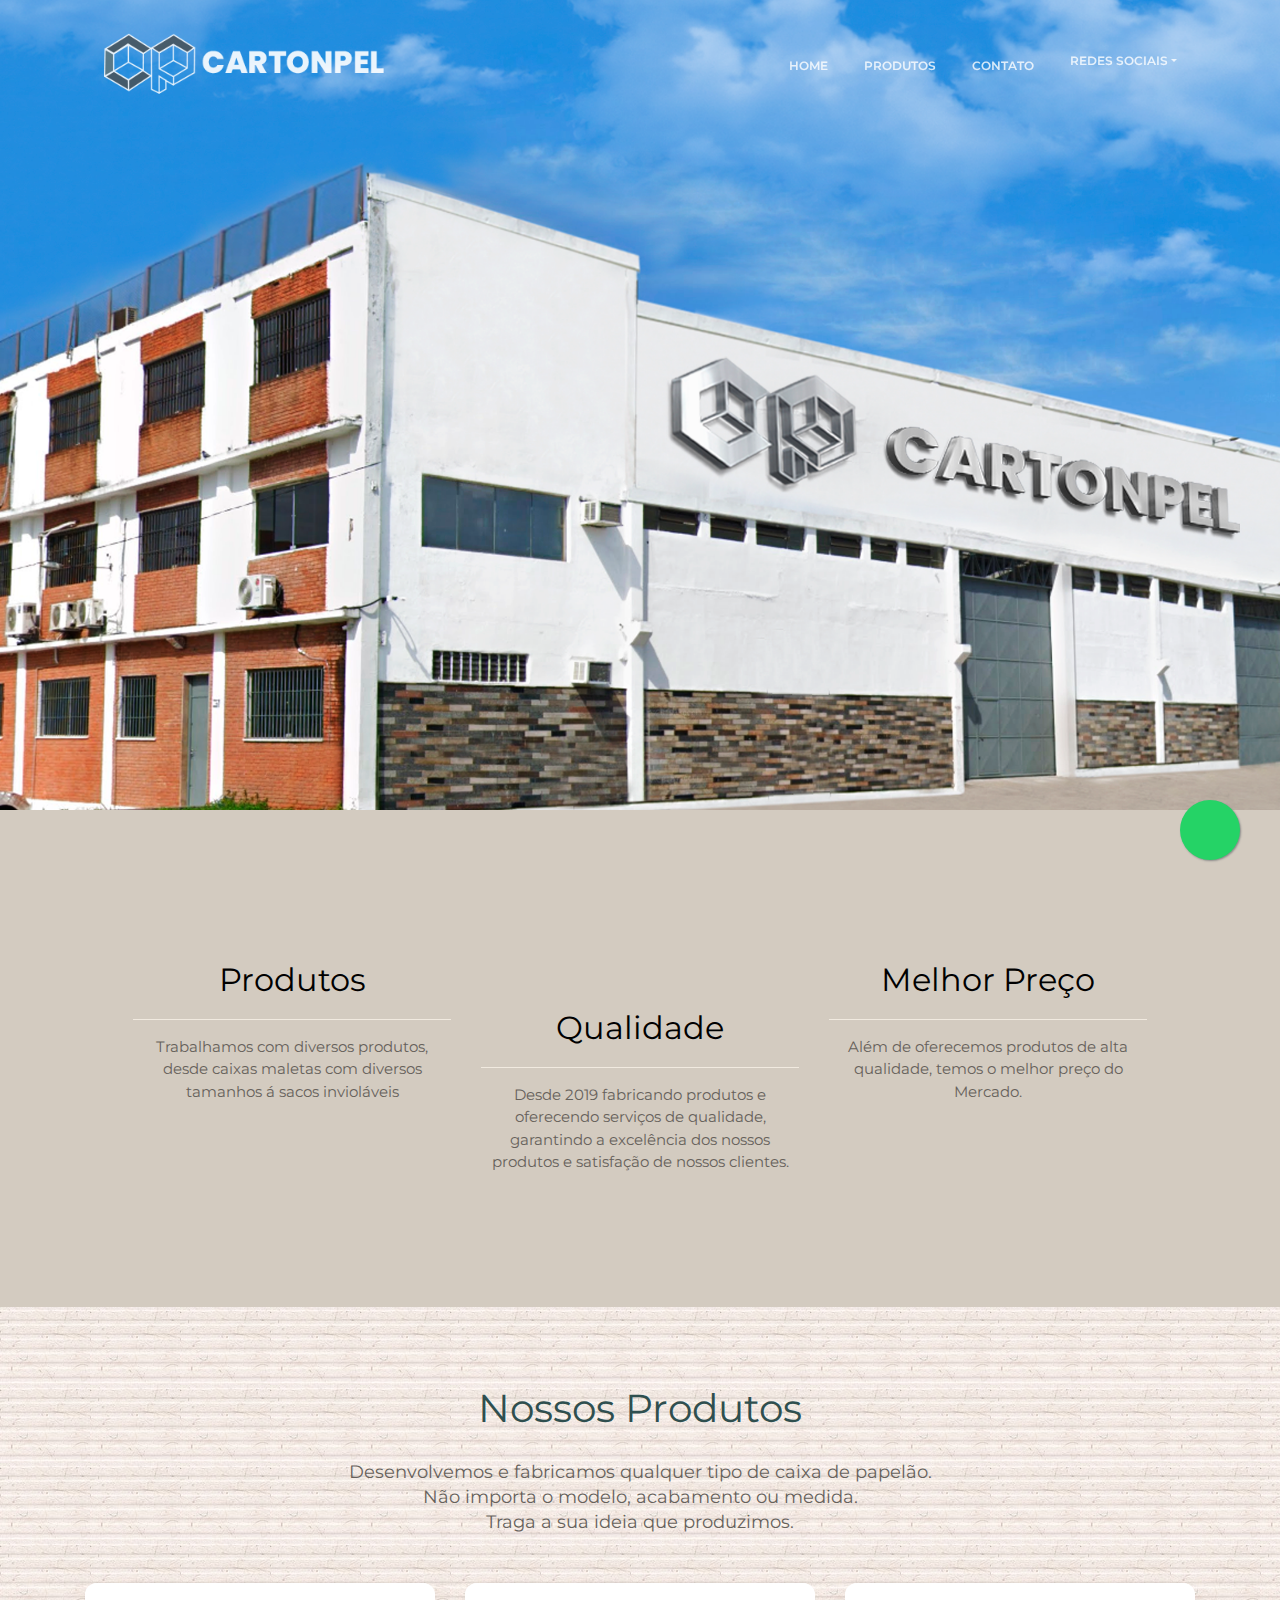
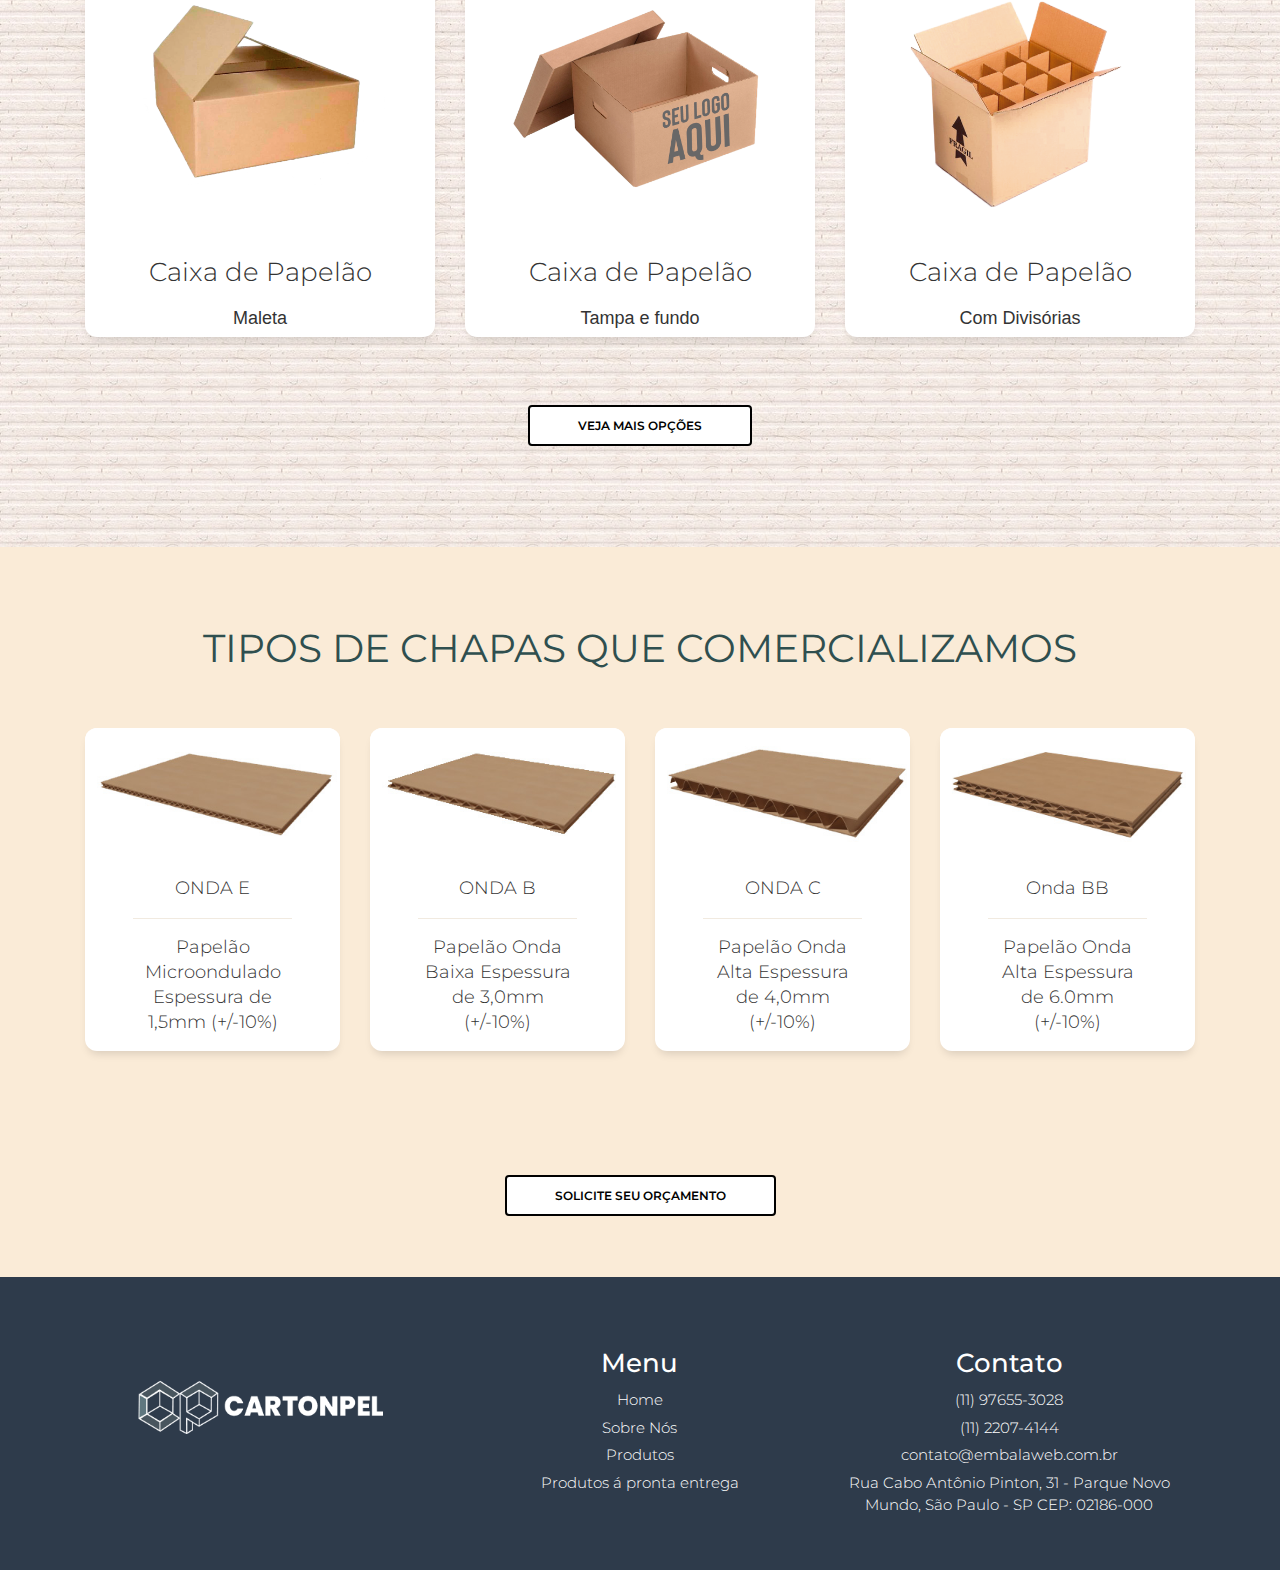
==== commit a1a49dbe: "atualização" ====
--- a/index.html
+++ b/index.html
@@ -46,9 +46,8 @@
     <nav class="navbar navbar-expand-lg fixed-top navbar-transparent " color-on-scroll="300">
         <div class="container">
             <div class="navbar-translate">
-                <a class="navbar-brand" href="#" rel="tooltip" title="logo" data-placement="bottom" target="_blank">
-                    <img src="./assets/img/Logo06.png" class="collapse navbar-collapse opct opacity" alt="logo">
-
+                <a class="navbar-brand" href="./index.html" rel="tooltip" title="Coded by Creative Tim" data-placement="bottom" target="_blank">
+                    <img src="./assets/img/Logo06.png" class="img-logo" alt="logo">
                 </a>
                 <button class="navbar-toggler navbar-toggler" type="button" data-toggle="collapse" data-target="#navigation" aria-controls="navigation-index" aria-expanded="false" aria-label="Toggle navigation">
                     <span class="navbar-toggler-bar bar1"></span>
@@ -103,7 +102,7 @@
 
 
 
-    <div class="index" style="background-image: url(./assets/img/Cartonpel.png)">
+    <div class="index img-fluid" style="background-image: url(./assets/img/Cartonpel.png)">
         <div class="filter"></div>
         <div class="content-center">
             <div class="container">
--- a/assets/css/michele.css
+++ b/assets/css/michele.css
@@ -67,11 +67,11 @@
 .index {
     background-position: center center;
     background-size: cover;
-    min-height: 90vh;
+    /* min-height: 90vh; */
     max-height: 999px;
     overflow: hidden;
     position: relative;
-    width: 100%;
+    /* width: 100%; */
     z-index: 1;
     display: flex;
     align-items: center;
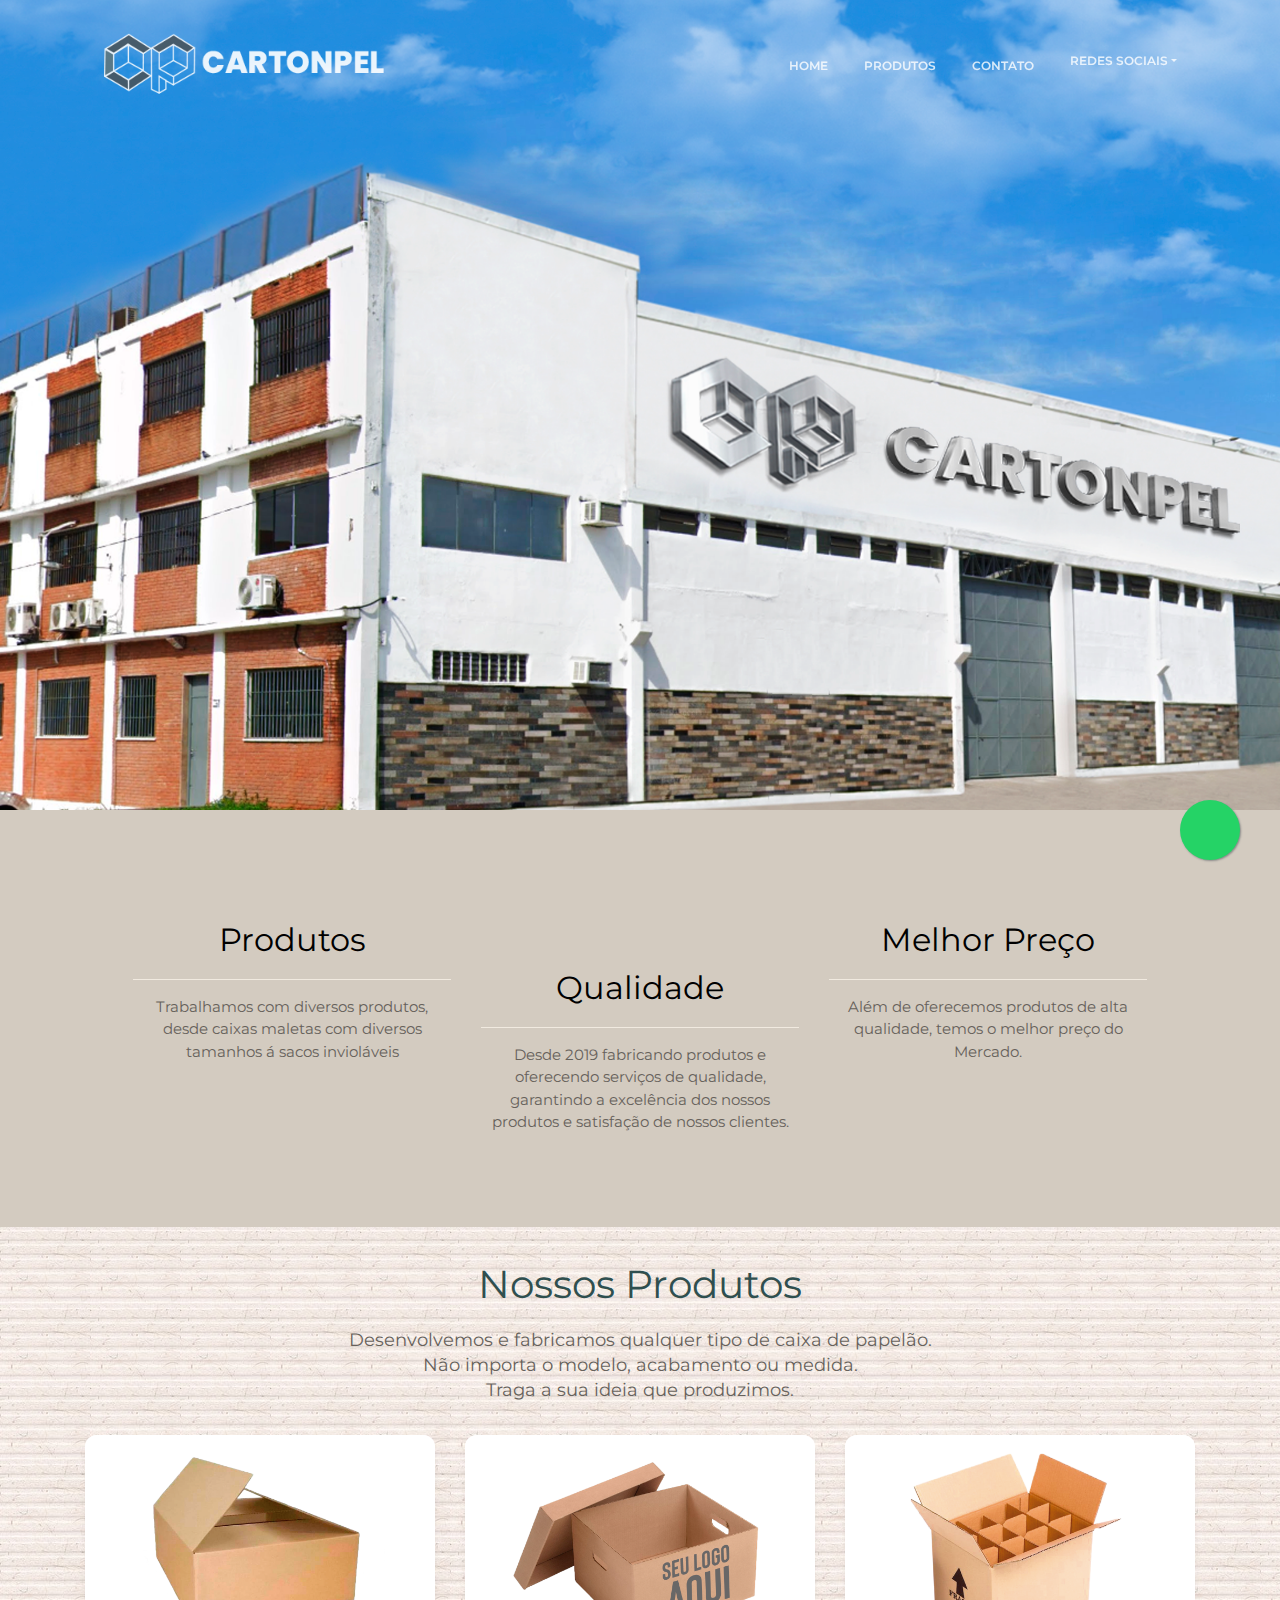
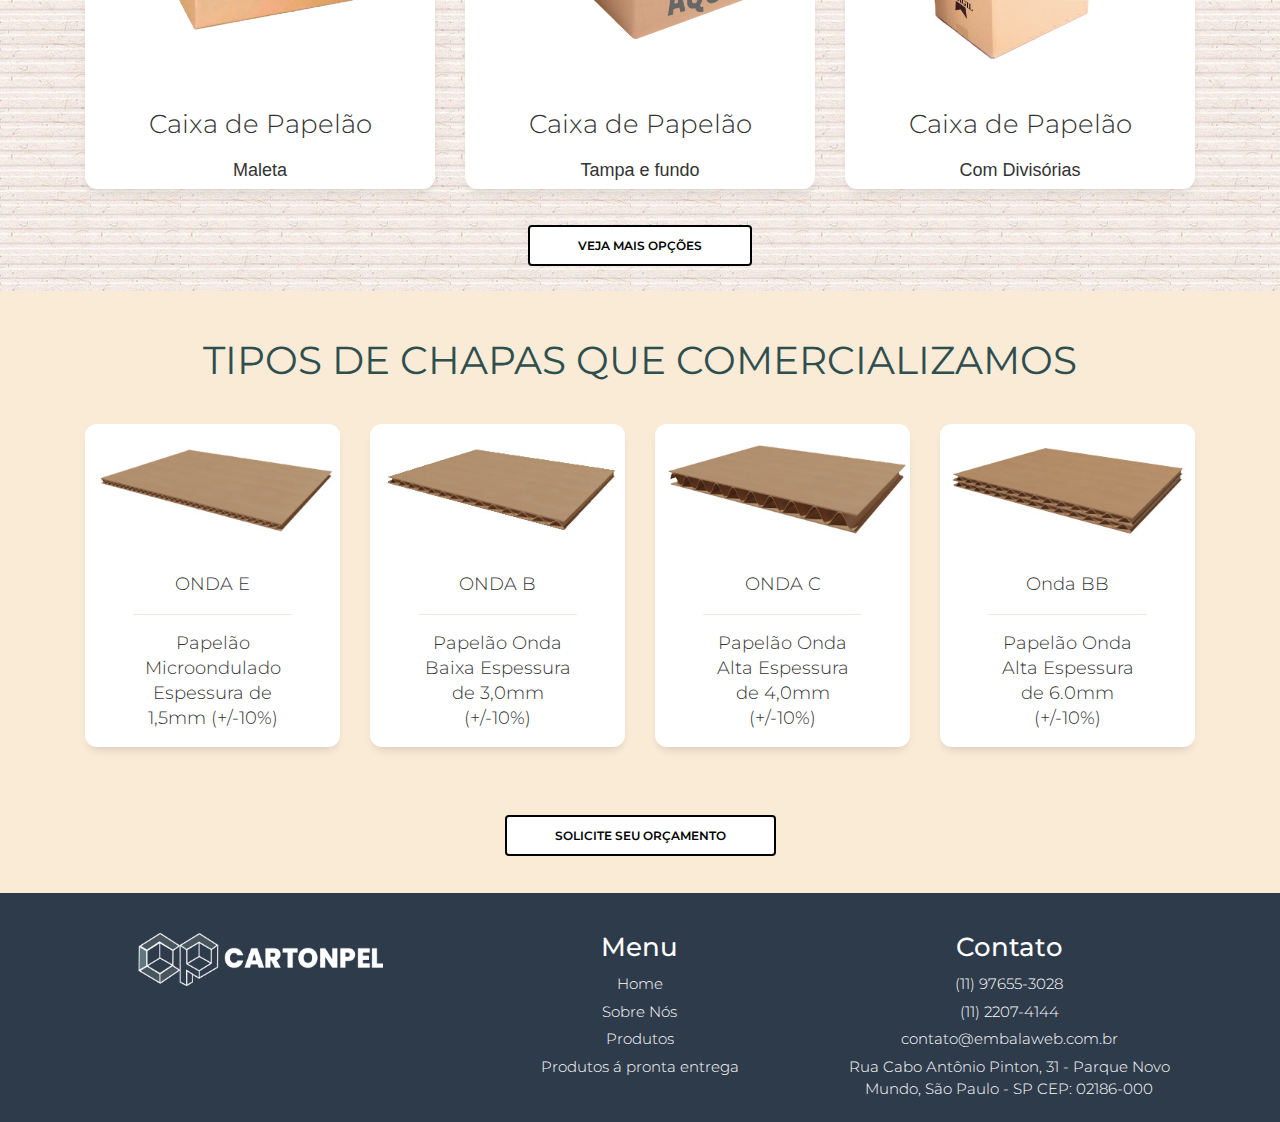
==== commit dd0cadc5: "atualização" ====
--- a/index.html
+++ b/index.html
@@ -121,7 +121,7 @@
         </div>
         <div class="moving-clouds" style="background-image: "></div>
     </div>
-    <section class="container1 py-5">
+    <section class="container1 py-2">
         <div class="container text-center">
             <!-- <h4 class="h3">Desenvolvemos e fabricamos qualquer tipo de caixa de papelão.<br> Não importa o modelo,acabamento ou medida.Traga a sua ideia que produzimos.
             </h4> -->
@@ -176,15 +176,15 @@
             </div>
         </div>
     </div> -->
-    <section class="container2 py-5">
+    <section class="container2 py-1">
         <div class="container">
-            <h2 class="text-center pb-2 h2">Nossos Produtos</h2>
+            <h2 class="text-center h2">Nossos Produtos</h2>
             <h3 class=" text-center discricao-produto">Desenvolvemos e fabricamos qualquer tipo de caixa de papelão.<br>
                 Não importa o modelo, acabamento ou medida.<br>
                 Traga a sua ideia que produzimos.
             </h3>
-            <div class="row text-center pb-5">
-                <div class="col-sm-12 col-lg-4 py-5">
+            <div class="row text-center py-3">
+                <div class="col-sm-12 col-lg-4 py-3">
                     <div class="card">
                         <div class="zoom">
                             <img src="./assets/img/maleta.png" alt="caixa">
@@ -193,7 +193,7 @@
                         </div>
                     </div>
                 </div>
-                <div class="col-sm-12 col-lg-4 py-5">
+                <div class="col-sm-12 col-lg-4 py-3">
                     <div class="card">
                         <div class="zoom">
                             <img src="./assets/img/04 (3).png" alt="caixa">
@@ -202,7 +202,7 @@
                         </div>
                     </div>
                 </div>
-                <div class="col-sm-12 col-lg-4 py-5">
+                <div class="col-sm-12 col-lg-4 py-3">
                     <div class="card">
                         <div class="zoom">
                             <img src="./assets/img/06 (7).png" alt="caixa">
@@ -223,11 +223,11 @@
             </div>
         </div>
     </section>
-    <section class="chapas py-5">
+    <section class="chapas py-3">
         <div class="container">
             <h2 class="text-center pb-2 h2">TIPOS DE CHAPAS QUE COMERCIALIZAMOS</h2>
-            <div class="row text-center pb-5">
-                <div class="col-sm-12 col-lg-3 py-5">
+            <div class="row text-center py-3">
+                <div class="col-sm-12 col-lg-3 py-3">
                     <div class="card">
                         <div class="zoom">
                             <img src="./assets/img/chapa1.jpg" alt="caixa">
@@ -236,7 +236,7 @@
                         </div>
                     </div>
                 </div>
-                <div class="col-sm-12 col-lg-3 py-5">
+                <div class="col-sm-12 col-lg-3 py-3">
                     <div class="card">
                         <div class="zoom">
                             <img src="./assets/img/chapa2.jpg" alt="caixa">
@@ -245,7 +245,7 @@
                         </div>
                     </div>
                 </div>
-                <div class="col-sm-12 col-lg-3 py-5">
+                <div class="col-sm-12 col-lg-3 py-3">
                     <div class="card">
                         <div class="zoom">
                             <img src="./assets/img/chapa3.jpg" alt="caixa">
@@ -254,7 +254,7 @@
                         </div>
                     </div>
                 </div>
-                <div class="col-sm-12 col-lg-3 py-5">
+                <div class="col-sm-12 col-lg-3 py-3">
                     <div class="card ">
                         <div class="zoom">
                             <img src="./assets/img/chapa4.jpg" alt="caixa">
@@ -264,7 +264,7 @@
                     </div>
                 </div>
             </div>
-            <div class="col-sm-12 py-2">
+            <div class="col-sm-12 py-3">
                 <div class="justify-content-center d-block text-center">
                     <p class="text-center">
                         <a class="btn btn-outline-primary btn-light px-5" href="https://api.whatsapp.com/send?phone=5511976553028&text=Ol%C3%A1%2Cgostaria%20de%20mais%20informa%C3%A7%C3%B5es%20sobre%20esse%20produto.%20" title="clique aqui para visualizar mais produtos">
@@ -621,11 +621,11 @@
             </div>
         </div>
     </section> -->
-    <section class="footer1 py-5">
+    <section class="footer1 py-3">
         <footer class="container ">
             <div class="row px-3">
                 <div class="col-ms-4 col-md-4 col-lg-4 text-center">
-                    <img src="./assets/img/Logo06.png" class="py-5" alt="logo">
+                    <img src="./assets/img/Logo06.png" class="py-3" alt="logo">
                 </div>
                 <div class="col-ms-4 col-md-4 col-lg-4 text-center">
                     <h3 class="footer3 mb-2">Menu</h3>
--- a/assets/css/michele.css
+++ b/assets/css/michele.css
@@ -16,8 +16,7 @@
 .whatsapp {
     position: fixed;
     top: 72%;
-    right: ;
-    : 1%;
+    right: 1%;
     padding: 10px;
     z-index: 10000000;
 }
